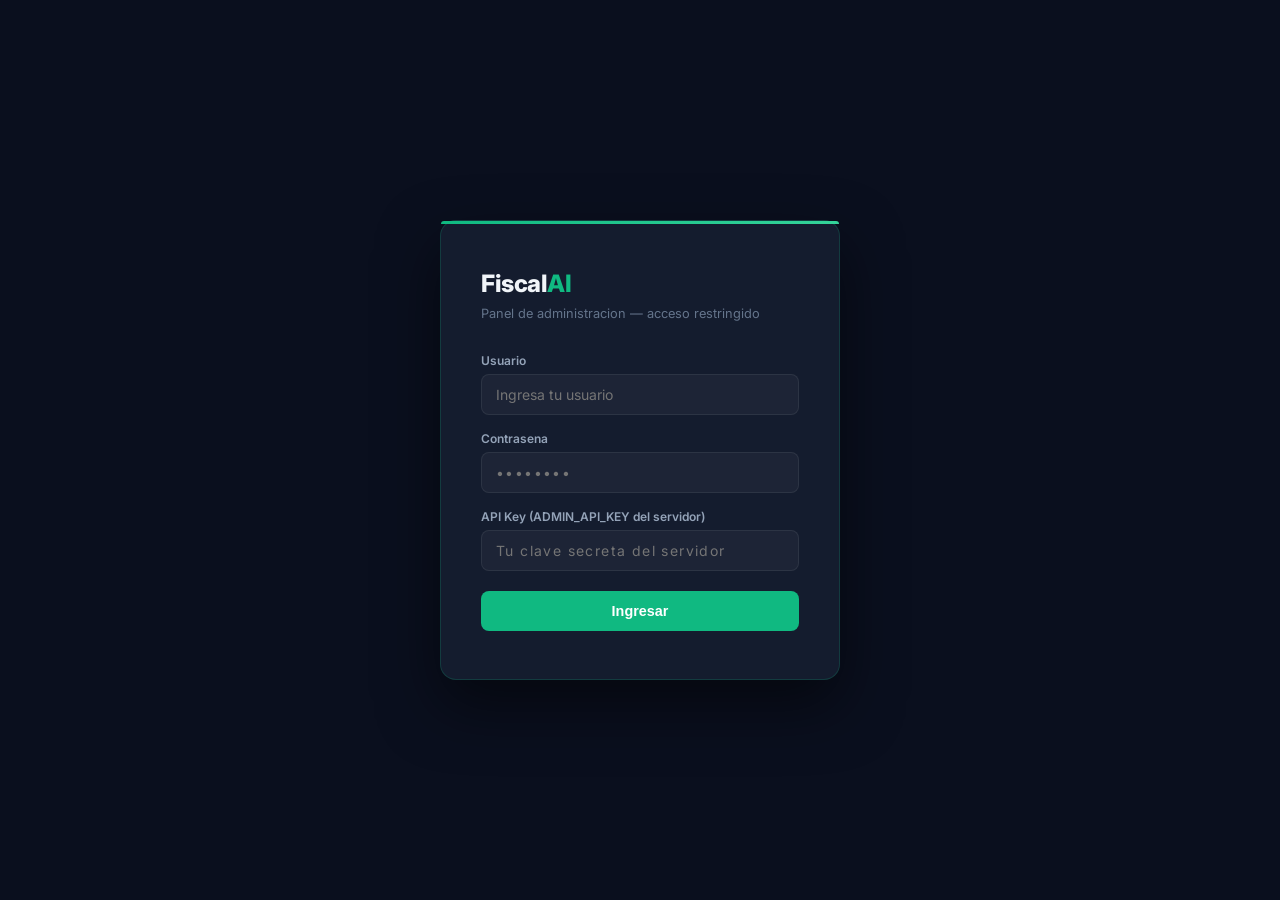
==== static/pages/admin.html @ 8c073b09 "feat: split frontend into CSS/JS files, add pricing modal and admin panel - Extract inline CSS to st" ====
<!DOCTYPE html>
<html lang="es">
<head>
    <meta charset="UTF-8">
    <meta name="viewport" content="width=device-width, initial-scale=1.0">
    <title>FiscalAI — Admin</title>
    <link rel="preconnect" href="https://fonts.googleapis.com">
    <link href="https://fonts.googleapis.com/css2?family=Inter:wght@400;500;600;700;800&display=swap" rel="stylesheet">
    <style>
        *, *::before, *::after { margin: 0; padding: 0; box-sizing: border-box; }

        :root {
            --bg: #0a0f1e;
            --bg2: #0f172a;
            --card: #141c2e;
            --border: rgba(255,255,255,0.07);
            --accent: #10b981;
            --accent-light: #34d399;
            --accent-glow: rgba(16,185,129,0.12);
            --text: #f1f5f9;
            --text2: #94a3b8;
            --text3: #64748b;
            --danger: #ef4444;
            --radius: 12px;
        }

        body {
            font-family: 'Inter', sans-serif;
            background: var(--bg);
            color: var(--text);
            min-height: 100vh;
        }

        /* ── LOGIN SCREEN ── */
        #loginScreen {
            min-height: 100vh;
            display: flex;
            align-items: center;
            justify-content: center;
            padding: 24px;
        }

        .login-card {
            background: var(--card);
            border: 1px solid rgba(16,185,129,0.2);
            border-radius: 16px;
            padding: 48px 40px;
            max-width: 400px;
            width: 100%;
            box-shadow: 0 25px 60px rgba(0,0,0,0.5);
            position: relative;
        }

        .login-card::before {
            content: '';
            position: absolute;
            top: 0; left: 0; right: 0;
            height: 3px;
            background: linear-gradient(90deg, var(--accent), var(--accent-light));
            border-radius: 3px 3px 0 0;
        }

        .login-logo {
            font-size: 1.5rem;
            font-weight: 800;
            margin-bottom: 8px;
            letter-spacing: -0.02em;
        }

        .login-logo span { color: var(--accent); }

        .login-sub {
            font-size: 0.8rem;
            color: var(--text3);
            margin-bottom: 32px;
        }

        .login-field {
            margin-bottom: 16px;
        }

        .login-field label {
            display: block;
            font-size: 0.75rem;
            font-weight: 600;
            color: var(--text2);
            margin-bottom: 6px;
        }

        .login-field input {
            width: 100%;
            padding: 11px 14px;
            background: rgba(255,255,255,0.04);
            border: 1px solid var(--border);
            border-radius: 8px;
            color: var(--text);
            font-family: 'Inter', sans-serif;
            font-size: 0.875rem;
            outline: none;
            transition: border-color 0.2s, box-shadow 0.2s;
        }

        .login-field input:focus {
            border-color: var(--accent);
            box-shadow: 0 0 0 3px rgba(16,185,129,0.1);
        }

        .login-field input[type="password"] {
            letter-spacing: 0.1em;
        }

        .login-error {
            font-size: 0.78rem;
            color: var(--danger);
            margin-bottom: 16px;
            display: none;
        }

        .login-error.show { display: block; }

        .login-btn {
            width: 100%;
            padding: 12px;
            background: var(--accent);
            color: #fff;
            border: none;
            border-radius: 8px;
            font-weight: 700;
            font-size: 0.9rem;
            cursor: pointer;
            transition: background 0.2s, transform 0.1s;
            margin-top: 4px;
        }

        .login-btn:hover { background: var(--accent-light); transform: translateY(-1px); }
        .login-btn:active { transform: translateY(0); }

        /* ── DASHBOARD ── */
        #dashboard { display: none; }

        .dash-header {
            background: var(--bg2);
            border-bottom: 1px solid var(--border);
            padding: 0 32px;
            display: flex;
            align-items: center;
            justify-content: space-between;
            height: 64px;
            position: sticky;
            top: 0;
            z-index: 100;
        }

        .dash-logo {
            font-size: 1.2rem;
            font-weight: 800;
            letter-spacing: -0.02em;
        }

        .dash-logo span { color: var(--accent); }

        .dash-badge {
            font-size: 0.65rem;
            font-weight: 700;
            text-transform: uppercase;
            letter-spacing: 0.1em;
            padding: 3px 10px;
            background: var(--accent-glow);
            border: 1px solid rgba(16,185,129,0.2);
            border-radius: 100px;
            color: var(--accent-light);
            margin-left: 12px;
        }

        .dash-actions {
            display: flex;
            align-items: center;
            gap: 12px;
        }

        .btn-refresh {
            display: flex;
            align-items: center;
            gap: 6px;
            padding: 7px 16px;
            background: rgba(255,255,255,0.05);
            border: 1px solid var(--border);
            border-radius: 7px;
            color: var(--text2);
            font-size: 0.8rem;
            font-weight: 600;
            cursor: pointer;
            transition: all 0.2s;
        }

        .btn-refresh:hover { border-color: var(--accent); color: var(--accent); }

        .btn-logout {
            padding: 7px 16px;
            background: rgba(239,68,68,0.1);
            border: 1px solid rgba(239,68,68,0.2);
            border-radius: 7px;
            color: var(--danger);
            font-size: 0.8rem;
            font-weight: 600;
            cursor: pointer;
            transition: all 0.2s;
        }

        .btn-logout:hover { background: rgba(239,68,68,0.2); }

        .dash-body {
            max-width: 1300px;
            margin: 0 auto;
            padding: 40px 32px;
        }

        .dash-greeting {
            font-size: 1.4rem;
            font-weight: 800;
            letter-spacing: -0.02em;
            margin-bottom: 4px;
        }

        .dash-greeting span { color: var(--accent); }

        .dash-sub {
            font-size: 0.85rem;
            color: var(--text3);
            margin-bottom: 40px;
        }

        /* Summary cards */
        .summary-grid {
            display: grid;
            grid-template-columns: repeat(4, 1fr);
            gap: 16px;
            margin-bottom: 40px;
        }

        .summary-card {
            background: var(--card);
            border: 1px solid var(--border);
            border-radius: var(--radius);
            padding: 20px 24px;
            position: relative;
            overflow: hidden;
        }

        .summary-card::before {
            content: '';
            position: absolute;
            top: 0; left: 0; right: 0;
            height: 2px;
            background: linear-gradient(90deg, var(--accent), transparent);
        }

        .summary-label {
            font-size: 0.72rem;
            font-weight: 600;
            color: var(--text3);
            text-transform: uppercase;
            letter-spacing: 0.07em;
            margin-bottom: 8px;
        }

        .summary-value {
            font-size: 2rem;
            font-weight: 900;
            color: var(--accent);
            letter-spacing: -0.03em;
            line-height: 1;
        }

        /* Section blocks */
        .dash-section {
            margin-bottom: 48px;
        }

        .dash-section-header {
            display: flex;
            align-items: center;
            justify-content: space-between;
            margin-bottom: 16px;
        }

        .dash-section-title {
            font-size: 1rem;
            font-weight: 700;
            display: flex;
            align-items: center;
            gap: 10px;
        }

        .dash-section-title .dot {
            width: 8px;
            height: 8px;
            border-radius: 50%;
            background: var(--accent);
        }

        .dash-count {
            font-size: 0.72rem;
            color: var(--text3);
            background: rgba(255,255,255,0.04);
            border: 1px solid var(--border);
            border-radius: 6px;
            padding: 2px 10px;
        }

        /* Table */
        .table-wrap {
            background: var(--card);
            border: 1px solid var(--border);
            border-radius: var(--radius);
            overflow: hidden;
        }

        .admin-table {
            width: 100%;
            border-collapse: collapse;
            font-size: 0.82rem;
        }

        .admin-table th {
            padding: 12px 16px;
            text-align: left;
            background: rgba(255,255,255,0.02);
            color: var(--text3);
            font-size: 0.68rem;
            font-weight: 700;
            text-transform: uppercase;
            letter-spacing: 0.08em;
            border-bottom: 1px solid var(--border);
            white-space: nowrap;
        }

        .admin-table td {
            padding: 12px 16px;
            border-bottom: 1px solid rgba(255,255,255,0.03);
            color: var(--text2);
            vertical-align: top;
            max-width: 260px;
            overflow: hidden;
            text-overflow: ellipsis;
            white-space: nowrap;
        }

        .admin-table td.wrap {
            white-space: normal;
            word-break: break-word;
        }

        .admin-table tr:last-child td { border-bottom: none; }
        .admin-table tr:hover td { background: rgba(255,255,255,0.01); }

        .admin-table td.email {
            color: var(--accent-light);
            font-family: 'SF Mono', 'Fira Code', monospace;
            font-size: 0.78rem;
        }

        .admin-table td.ts {
            color: var(--text3);
            font-family: 'SF Mono', 'Fira Code', monospace;
            font-size: 0.72rem;
            white-space: nowrap;
        }

        .plan-badge {
            display: inline-block;
            padding: 2px 10px;
            border-radius: 100px;
            font-size: 0.68rem;
            font-weight: 700;
            background: var(--accent-glow);
            color: var(--accent);
            border: 1px solid rgba(16,185,129,0.2);
        }

        .empty-row td {
            text-align: center;
            color: var(--text3);
            font-style: italic;
            padding: 32px;
        }

        /* Loading state */
        .loading {
            text-align: center;
            padding: 40px;
            color: var(--text3);
            font-size: 0.85rem;
        }

        @media (max-width: 768px) {
            .dash-header { padding: 0 16px; }
            .dash-body { padding: 24px 16px; }
            .summary-grid { grid-template-columns: 1fr 1fr; }
        }

        @media (max-width: 480px) {
            .summary-grid { grid-template-columns: 1fr; }
            .login-card { padding: 32px 24px; }
        }
    </style>
</head>
<body>

    <!-- LOGIN SCREEN -->
    <div id="loginScreen">
        <div class="login-card">
            <div class="login-logo">Fiscal<span>AI</span></div>
            <div class="login-sub">Panel de administracion — acceso restringido</div>

            <form id="loginForm" novalidate>
                <div class="login-field">
                    <label>Usuario</label>
                    <input type="text" id="loginUser" placeholder="Ingresa tu usuario" autocomplete="username">
                </div>
                <div class="login-field">
                    <label>Contrasena</label>
                    <input type="password" id="loginPass" placeholder="••••••••" autocomplete="current-password">
                </div>
                <div class="login-field">
                    <label>API Key (ADMIN_API_KEY del servidor)</label>
                    <input type="password" id="loginKey" placeholder="Tu clave secreta del servidor">
                </div>
                <div class="login-error" id="loginError">Usuario, contrasena o API Key incorrectos.</div>
                <button type="submit" class="login-btn">Ingresar</button>
            </form>
        </div>
    </div>

    <!-- DASHBOARD -->
    <div id="dashboard">
        <header class="dash-header">
            <div style="display:flex;align-items:center;">
                <div class="dash-logo">Fiscal<span>AI</span></div>
                <div class="dash-badge">Admin</div>
            </div>
            <div class="dash-actions">
                <button class="btn-refresh" onclick="loadAll()">
                    <svg width="14" height="14" viewBox="0 0 24 24" fill="none" stroke="currentColor" stroke-width="2"><polyline points="23,4 23,10 17,10"/><polyline points="1,20 1,14 7,14"/><path d="M3.51 9a9 9 0 0114.85-3.36L23 10M1 14l4.64 4.36A9 9 0 0020.49 15"/></svg>
                    Actualizar
                </button>
                <button class="btn-logout" onclick="logout()">Cerrar sesion</button>
            </div>
        </header>

        <div class="dash-body">
            <div class="dash-greeting">Panel de <span>Control</span></div>
            <div class="dash-sub" id="dashSubline">Cargando datos...</div>

            <!-- Summary -->
            <div class="summary-grid">
                <div class="summary-card">
                    <div class="summary-label">Demo Leads</div>
                    <div class="summary-value" id="cntDemo">—</div>
                </div>
                <div class="summary-card">
                    <div class="summary-label">Hero Leads</div>
                    <div class="summary-value" id="cntHero">—</div>
                </div>
                <div class="summary-card">
                    <div class="summary-label">Contactos</div>
                    <div class="summary-value" id="cntContact">—</div>
                </div>
                <div class="summary-card">
                    <div class="summary-label">Interesados en Planes</div>
                    <div class="summary-value" id="cntPricing">—</div>
                </div>
            </div>

            <!-- Demo Leads -->
            <div class="dash-section">
                <div class="dash-section-header">
                    <div class="dash-section-title">
                        <div class="dot"></div>
                        Leads — Demo Gate
                    </div>
                    <div class="dash-count" id="labelDemo">0 registros</div>
                </div>
                <div class="table-wrap">
                    <div class="loading" id="loadDemo">Cargando...</div>
                    <table class="admin-table" id="tableDemo" style="display:none">
                        <thead>
                            <tr>
                                <th>#</th>
                                <th>Nombre</th>
                                <th>Correo</th>
                                <th>Telefono</th>
                                <th>Empresa</th>
                                <th>Rol</th>
                                <th>Volumen</th>
                                <th>Fecha</th>
                            </tr>
                        </thead>
                        <tbody id="bodyDemo"></tbody>
                    </table>
                </div>
            </div>

            <!-- Hero Leads -->
            <div class="dash-section">
                <div class="dash-section-header">
                    <div class="dash-section-title">
                        <div class="dot"></div>
                        Leads — Empresas (Hero)
                    </div>
                    <div class="dash-count" id="labelHero">0 registros</div>
                </div>
                <div class="table-wrap">
                    <div class="loading" id="loadHero">Cargando...</div>
                    <table class="admin-table" id="tableHero" style="display:none">
                        <thead>
                            <tr>
                                <th>#</th>
                                <th>Nombre</th>
                                <th>Correo</th>
                                <th>Empresa</th>
                                <th>Volumen</th>
                                <th>Fecha</th>
                            </tr>
                        </thead>
                        <tbody id="bodyHero"></tbody>
                    </table>
                </div>
            </div>

            <!-- Pricing Leads -->
            <div class="dash-section">
                <div class="dash-section-header">
                    <div class="dash-section-title">
                        <div class="dot"></div>
                        Interesados en Planes de Precios
                    </div>
                    <div class="dash-count" id="labelPricing">0 registros</div>
                </div>
                <div class="table-wrap">
                    <div class="loading" id="loadPricing">Cargando...</div>
                    <table class="admin-table" id="tablePricing" style="display:none">
                        <thead>
                            <tr>
                                <th>#</th>
                                <th>Nombre</th>
                                <th>Correo</th>
                                <th>Plan</th>
                                <th>Mensaje</th>
                                <th>Fecha</th>
                            </tr>
                        </thead>
                        <tbody id="bodyPricing"></tbody>
                    </table>
                </div>
            </div>

            <!-- Contact Forms -->
            <div class="dash-section">
                <div class="dash-section-header">
                    <div class="dash-section-title">
                        <div class="dot"></div>
                        Formularios de Contacto — Empresas
                    </div>
                    <div class="dash-count" id="labelContact">0 registros</div>
                </div>
                <div class="table-wrap">
                    <div class="loading" id="loadContact">Cargando...</div>
                    <table class="admin-table" id="tableContact" style="display:none">
                        <thead>
                            <tr>
                                <th>#</th>
                                <th>Nombre</th>
                                <th>Correo</th>
                                <th>Empresa</th>
                                <th>NIT</th>
                                <th>Volumen</th>
                                <th>Software</th>
                                <th>Mensaje</th>
                                <th>Fecha</th>
                            </tr>
                        </thead>
                        <tbody id="bodyContact"></tbody>
                    </table>
                </div>
            </div>
        </div>
    </div>

    <script>
        // ── CREDENTIALS ────────────────────────────────────────────────────────
        // Cambia estos valores para personalizar tus credenciales de acceso.
        var ADMIN_USER = 'fiscal_admin';
        var ADMIN_PASS = 'Fiscal@2026!';

        var API_BASE = window.FISCALAI_API_BASE || 'https://fiscalai-backend.fly.dev';
        var sessionKey = null;

        // ── LOGIN ──────────────────────────────────────────────────────────────
        var loginForm = document.getElementById('loginForm');
        var loginError = document.getElementById('loginError');

        // Restore session
        var saved = sessionStorage.getItem('fa_admin_key');
        if (saved) {
            sessionKey = saved;
            showDashboard();
        }

        loginForm.addEventListener('submit', function(e) {
            e.preventDefault();
            var user = document.getElementById('loginUser').value.trim();
            var pass = document.getElementById('loginPass').value;
            var key  = document.getElementById('loginKey').value.trim();

            if (user !== ADMIN_USER || pass !== ADMIN_PASS || !key) {
                loginError.classList.add('show');
                return;
            }

            sessionKey = key;
            sessionStorage.setItem('fa_admin_key', key);
            loginError.classList.remove('show');
            showDashboard();
        });

        function showDashboard() {
            document.getElementById('loginScreen').style.display = 'none';
            document.getElementById('dashboard').style.display = 'block';
            loadAll();
        }

        function logout() {
            sessionStorage.removeItem('fa_admin_key');
            sessionKey = null;
            document.getElementById('dashboard').style.display = 'none';
            document.getElementById('loginScreen').style.display = 'flex';
            document.getElementById('loginUser').value = '';
            document.getElementById('loginPass').value = '';
            document.getElementById('loginKey').value = '';
        }

        // ── DATA LOADING ───────────────────────────────────────────────────────
        function apiFetch(path) {
            return fetch(API_BASE + path, {
                headers: { 'X-Admin-Key': sessionKey }
            }).then(function(r) {
                if (r.status === 401 || r.status === 503) {
                    logout();
                    throw new Error('Unauthorized');
                }
                return r.json();
            });
        }

        function fmt(ts) {
            if (!ts) return '—';
            var d = new Date(ts);
            return d.toLocaleDateString('es-CO') + ' ' + d.toLocaleTimeString('es-CO', { hour: '2-digit', minute: '2-digit' });
        }

        function e(str) {
            var d = document.createElement('div');
            d.textContent = str || '—';
            return d.innerHTML;
        }

        function loadAll() {
            document.getElementById('dashSubline').textContent = 'Actualizando datos...';
            Promise.all([loadDemo(), loadHero(), loadPricing(), loadContact()])
                .then(function() {
                    document.getElementById('dashSubline').textContent =
                        'Ultima actualizacion: ' + new Date().toLocaleTimeString('es-CO');
                });
        }

        function showTable(loaderId, tableId) {
            document.getElementById(loaderId).style.display = 'none';
            document.getElementById(tableId).style.display = '';
        }

        function loadDemo() {
            return apiFetch('/api/leads/demo?limit=200')
                .then(function(rows) {
                    document.getElementById('cntDemo').textContent = rows.length;
                    document.getElementById('labelDemo').textContent = rows.length + ' registros';
                    var tbody = document.getElementById('bodyDemo');
                    if (!rows.length) {
                        tbody.innerHTML = '<tr class="empty-row"><td colspan="8">Sin registros aun.</td></tr>';
                    } else {
                        tbody.innerHTML = rows.map(function(r, i) {
                            return '<tr>' +
                                '<td>' + (i+1) + '</td>' +
                                '<td>' + e(r.name) + '</td>' +
                                '<td class="email">' + e(r.email) + '</td>' +
                                '<td>' + e(r.phone) + '</td>' +
                                '<td>' + e(r.company) + '</td>' +
                                '<td>' + e(r.role) + '</td>' +
                                '<td>' + e(r.volume) + '</td>' +
                                '<td class="ts">' + fmt(r.created_at) + '</td>' +
                                '</tr>';
                        }).join('');
                    }
                    showTable('loadDemo', 'tableDemo');
                }).catch(function() {});
        }

        function loadHero() {
            return apiFetch('/api/leads/hero?limit=200')
                .then(function(rows) {
                    document.getElementById('cntHero').textContent = rows.length;
                    document.getElementById('labelHero').textContent = rows.length + ' registros';
                    var tbody = document.getElementById('bodyHero');
                    if (!rows.length) {
                        tbody.innerHTML = '<tr class="empty-row"><td colspan="6">Sin registros aun.</td></tr>';
                    } else {
                        tbody.innerHTML = rows.map(function(r, i) {
                            return '<tr>' +
                                '<td>' + (i+1) + '</td>' +
                                '<td>' + e(r.nombre) + '</td>' +
                                '<td class="email">' + e(r.email) + '</td>' +
                                '<td>' + e(r.empresa) + '</td>' +
                                '<td>' + e(r.volumen) + '</td>' +
                                '<td class="ts">' + fmt(r.created_at) + '</td>' +
                                '</tr>';
                        }).join('');
                    }
                    showTable('loadHero', 'tableHero');
                }).catch(function() {});
        }

        function loadPricing() {
            return apiFetch('/api/leads/pricing?limit=200')
                .then(function(rows) {
                    document.getElementById('cntPricing').textContent = rows.length;
                    document.getElementById('labelPricing').textContent = rows.length + ' registros';
                    var tbody = document.getElementById('bodyPricing');
                    if (!rows.length) {
                        tbody.innerHTML = '<tr class="empty-row"><td colspan="6">Sin registros aun.</td></tr>';
                    } else {
                        tbody.innerHTML = rows.map(function(r, i) {
                            return '<tr>' +
                                '<td>' + (i+1) + '</td>' +
                                '<td>' + e(r.name) + '</td>' +
                                '<td class="email">' + e(r.email) + '</td>' +
                                '<td><span class="plan-badge">' + e(r.plan) + '</span></td>' +
                                '<td class="wrap" style="max-width:300px;white-space:normal;">' + e(r.message) + '</td>' +
                                '<td class="ts">' + fmt(r.created_at) + '</td>' +
                                '</tr>';
                        }).join('');
                    }
                    showTable('loadPricing', 'tablePricing');
                }).catch(function() {});
        }

        function loadContact() {
            return apiFetch('/api/contacts?limit=200')
                .then(function(rows) {
                    document.getElementById('cntContact').textContent = rows.length;
                    document.getElementById('labelContact').textContent = rows.length + ' registros';
                    var tbody = document.getElementById('bodyContact');
                    if (!rows.length) {
                        tbody.innerHTML = '<tr class="empty-row"><td colspan="9">Sin registros aun.</td></tr>';
                    } else {
                        tbody.innerHTML = rows.map(function(r, i) {
                            return '<tr>' +
                                '<td>' + (i+1) + '</td>' +
                                '<td>' + e(r.nombre) + ' ' + e(r.apellido) + '</td>' +
                                '<td class="email">' + e(r.email) + '</td>' +
                                '<td>' + e(r.empresa) + '</td>' +
                                '<td>' + e(r.nit) + '</td>' +
                                '<td>' + e(r.volumen) + '</td>' +
                                '<td>' + e(r.software) + '</td>' +
                                '<td class="wrap" style="max-width:260px;white-space:normal;">' + e(r.mensaje) + '</td>' +
                                '<td class="ts">' + fmt(r.created_at) + '</td>' +
                                '</tr>';
                        }).join('');
                    }
                    showTable('loadContact', 'tableContact');
                }).catch(function() {});
        }
    </script>
</body>
</html>
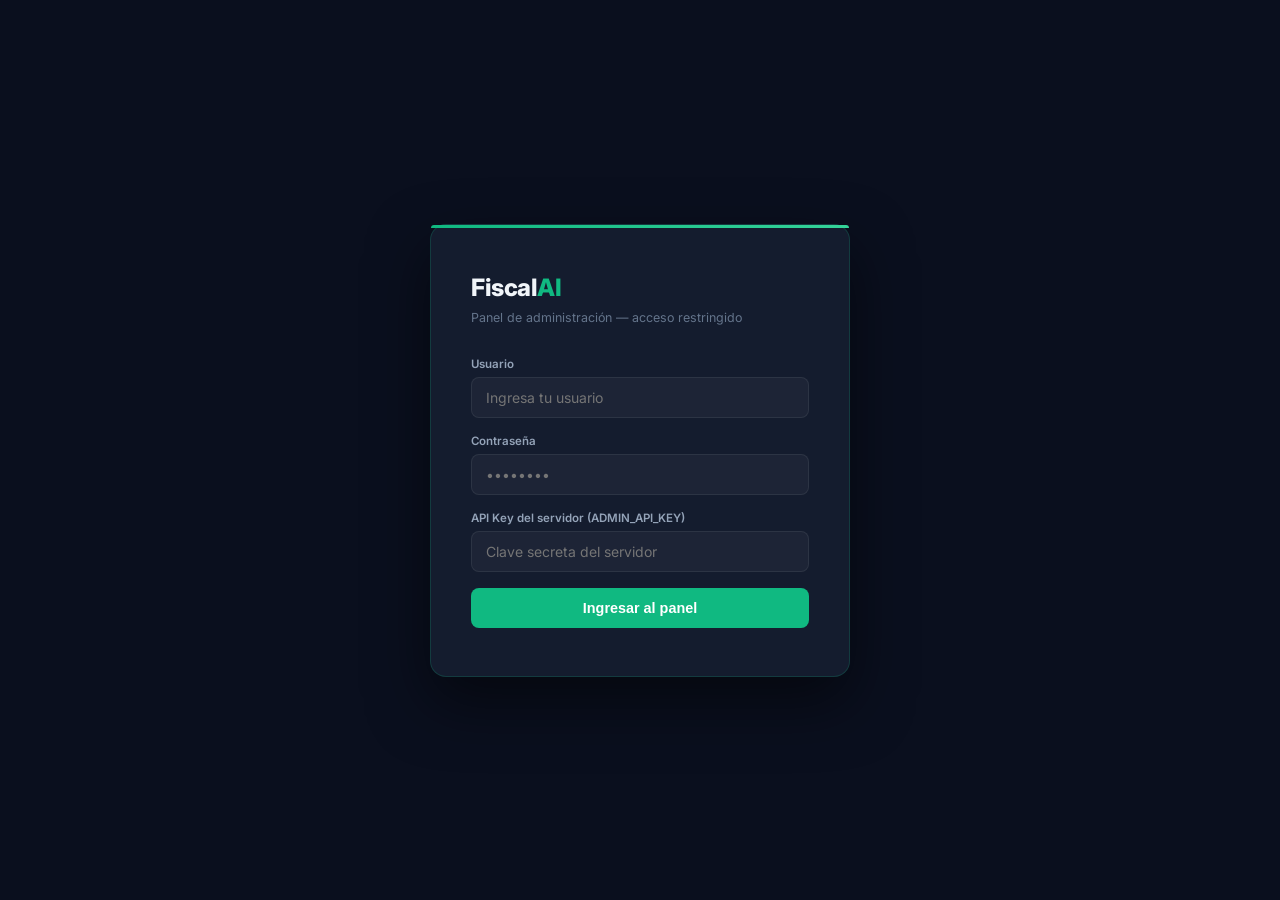
==== commit 67608423: "feat: full CRM admin panel with pipeline, clients, finances and email - Rewrite admin.html as 5-tab " ====
--- a/static/pages/admin.html
+++ b/static/pages/admin.html
@@ -3,782 +3,1481 @@
 <head>
     <meta charset="UTF-8">
     <meta name="viewport" content="width=device-width, initial-scale=1.0">
-    <title>FiscalAI — Admin</title>
+    <title>FiscalAI — Admin CRM</title>
     <link rel="preconnect" href="https://fonts.googleapis.com">
     <link href="https://fonts.googleapis.com/css2?family=Inter:wght@400;500;600;700;800&display=swap" rel="stylesheet">
     <style>
         *, *::before, *::after { margin: 0; padding: 0; box-sizing: border-box; }
 
         :root {
-            --bg: #0a0f1e;
-            --bg2: #0f172a;
-            --card: #141c2e;
-            --border: rgba(255,255,255,0.07);
-            --accent: #10b981;
-            --accent-light: #34d399;
-            --accent-glow: rgba(16,185,129,0.12);
-            --text: #f1f5f9;
-            --text2: #94a3b8;
-            --text3: #64748b;
-            --danger: #ef4444;
-            --radius: 12px;
-        }
-
-        body {
-            font-family: 'Inter', sans-serif;
-            background: var(--bg);
-            color: var(--text);
-            min-height: 100vh;
-        }
-
-        /* ── LOGIN SCREEN ── */
-        #loginScreen {
-            min-height: 100vh;
-            display: flex;
-            align-items: center;
-            justify-content: center;
-            padding: 24px;
-        }
+            --bg:      #0a0f1e;
+            --bg2:     #0f172a;
+            --card:    #141c2e;
+            --border:  rgba(255,255,255,0.07);
+            --accent:  #10b981;
+            --accent-l:#34d399;
+            --glow:    rgba(16,185,129,0.12);
+            --text:    #f1f5f9;
+            --text2:   #94a3b8;
+            --text3:   #64748b;
+            --danger:  #ef4444;
+            --warn:    #f59e0b;
+            --info:    #3b82f6;
+            --radius:  12px;
+        }
+
+        body { font-family:'Inter',sans-serif; background:var(--bg); color:var(--text); min-height:100vh; }
+
+        /* ── LOGIN ─────────────────────────────────────────────────────── */
+        #loginScreen { min-height:100vh; display:flex; align-items:center; justify-content:center; padding:24px; }
 
         .login-card {
-            background: var(--card);
-            border: 1px solid rgba(16,185,129,0.2);
-            border-radius: 16px;
-            padding: 48px 40px;
-            max-width: 400px;
-            width: 100%;
-            box-shadow: 0 25px 60px rgba(0,0,0,0.5);
-            position: relative;
-        }
-
+            background:var(--card); border:1px solid rgba(16,185,129,0.2);
+            border-radius:16px; padding:48px 40px; max-width:420px; width:100%;
+            box-shadow:0 25px 60px rgba(0,0,0,0.5); position:relative;
+        }
         .login-card::before {
-            content: '';
-            position: absolute;
-            top: 0; left: 0; right: 0;
-            height: 3px;
-            background: linear-gradient(90deg, var(--accent), var(--accent-light));
-            border-radius: 3px 3px 0 0;
-        }
-
-        .login-logo {
-            font-size: 1.5rem;
-            font-weight: 800;
-            margin-bottom: 8px;
-            letter-spacing: -0.02em;
-        }
-
-        .login-logo span { color: var(--accent); }
-
-        .login-sub {
-            font-size: 0.8rem;
-            color: var(--text3);
-            margin-bottom: 32px;
-        }
-
-        .login-field {
-            margin-bottom: 16px;
-        }
-
-        .login-field label {
-            display: block;
-            font-size: 0.75rem;
-            font-weight: 600;
-            color: var(--text2);
-            margin-bottom: 6px;
-        }
-
+            content:''; position:absolute; top:0; left:0; right:0; height:3px;
+            background:linear-gradient(90deg,var(--accent),var(--accent-l)); border-radius:3px 3px 0 0;
+        }
+        .login-logo { font-size:1.5rem; font-weight:800; margin-bottom:8px; letter-spacing:-0.02em; }
+        .login-logo span { color:var(--accent); }
+        .login-sub { font-size:0.78rem; color:var(--text3); margin-bottom:32px; }
+        .login-field { margin-bottom:16px; }
+        .login-field label { display:block; font-size:0.72rem; font-weight:600; color:var(--text2); margin-bottom:6px; }
         .login-field input {
-            width: 100%;
-            padding: 11px 14px;
-            background: rgba(255,255,255,0.04);
-            border: 1px solid var(--border);
-            border-radius: 8px;
-            color: var(--text);
-            font-family: 'Inter', sans-serif;
-            font-size: 0.875rem;
-            outline: none;
-            transition: border-color 0.2s, box-shadow 0.2s;
-        }
-
-        .login-field input:focus {
-            border-color: var(--accent);
-            box-shadow: 0 0 0 3px rgba(16,185,129,0.1);
-        }
-
-        .login-field input[type="password"] {
-            letter-spacing: 0.1em;
-        }
-
-        .login-error {
-            font-size: 0.78rem;
-            color: var(--danger);
-            margin-bottom: 16px;
-            display: none;
-        }
-
-        .login-error.show { display: block; }
-
+            width:100%; padding:11px 14px; background:rgba(255,255,255,0.04);
+            border:1px solid var(--border); border-radius:8px; color:var(--text);
+            font-family:'Inter',sans-serif; font-size:0.875rem; outline:none;
+            transition:border-color 0.2s, box-shadow 0.2s;
+        }
+        .login-field input:focus { border-color:var(--accent); box-shadow:0 0 0 3px rgba(16,185,129,0.1); }
+        .login-error { font-size:0.78rem; color:var(--danger); margin-bottom:16px; display:none; padding:10px 12px; background:rgba(239,68,68,0.1); border-radius:6px; }
+        .login-error.show { display:block; }
         .login-btn {
-            width: 100%;
-            padding: 12px;
-            background: var(--accent);
-            color: #fff;
-            border: none;
-            border-radius: 8px;
-            font-weight: 700;
-            font-size: 0.9rem;
-            cursor: pointer;
-            transition: background 0.2s, transform 0.1s;
-            margin-top: 4px;
-        }
-
-        .login-btn:hover { background: var(--accent-light); transform: translateY(-1px); }
-        .login-btn:active { transform: translateY(0); }
-
-        /* ── DASHBOARD ── */
-        #dashboard { display: none; }
-
-        .dash-header {
-            background: var(--bg2);
-            border-bottom: 1px solid var(--border);
-            padding: 0 32px;
-            display: flex;
-            align-items: center;
-            justify-content: space-between;
-            height: 64px;
-            position: sticky;
-            top: 0;
-            z-index: 100;
-        }
-
-        .dash-logo {
-            font-size: 1.2rem;
-            font-weight: 800;
-            letter-spacing: -0.02em;
-        }
-
-        .dash-logo span { color: var(--accent); }
-
-        .dash-badge {
-            font-size: 0.65rem;
-            font-weight: 700;
-            text-transform: uppercase;
-            letter-spacing: 0.1em;
-            padding: 3px 10px;
-            background: var(--accent-glow);
-            border: 1px solid rgba(16,185,129,0.2);
-            border-radius: 100px;
-            color: var(--accent-light);
-            margin-left: 12px;
-        }
-
-        .dash-actions {
-            display: flex;
-            align-items: center;
-            gap: 12px;
-        }
-
-        .btn-refresh {
-            display: flex;
-            align-items: center;
-            gap: 6px;
-            padding: 7px 16px;
-            background: rgba(255,255,255,0.05);
-            border: 1px solid var(--border);
-            border-radius: 7px;
-            color: var(--text2);
-            font-size: 0.8rem;
-            font-weight: 600;
-            cursor: pointer;
-            transition: all 0.2s;
-        }
-
-        .btn-refresh:hover { border-color: var(--accent); color: var(--accent); }
-
-        .btn-logout {
-            padding: 7px 16px;
-            background: rgba(239,68,68,0.1);
-            border: 1px solid rgba(239,68,68,0.2);
-            border-radius: 7px;
-            color: var(--danger);
-            font-size: 0.8rem;
-            font-weight: 600;
-            cursor: pointer;
-            transition: all 0.2s;
-        }
-
-        .btn-logout:hover { background: rgba(239,68,68,0.2); }
-
-        .dash-body {
-            max-width: 1300px;
-            margin: 0 auto;
-            padding: 40px 32px;
-        }
-
-        .dash-greeting {
-            font-size: 1.4rem;
-            font-weight: 800;
-            letter-spacing: -0.02em;
-            margin-bottom: 4px;
-        }
-
-        .dash-greeting span { color: var(--accent); }
-
-        .dash-sub {
-            font-size: 0.85rem;
-            color: var(--text3);
-            margin-bottom: 40px;
-        }
-
-        /* Summary cards */
-        .summary-grid {
-            display: grid;
-            grid-template-columns: repeat(4, 1fr);
-            gap: 16px;
-            margin-bottom: 40px;
-        }
-
-        .summary-card {
-            background: var(--card);
-            border: 1px solid var(--border);
-            border-radius: var(--radius);
-            padding: 20px 24px;
-            position: relative;
-            overflow: hidden;
-        }
-
-        .summary-card::before {
-            content: '';
-            position: absolute;
-            top: 0; left: 0; right: 0;
-            height: 2px;
-            background: linear-gradient(90deg, var(--accent), transparent);
-        }
-
-        .summary-label {
-            font-size: 0.72rem;
-            font-weight: 600;
-            color: var(--text3);
-            text-transform: uppercase;
-            letter-spacing: 0.07em;
-            margin-bottom: 8px;
-        }
-
-        .summary-value {
-            font-size: 2rem;
-            font-weight: 900;
-            color: var(--accent);
-            letter-spacing: -0.03em;
-            line-height: 1;
-        }
-
-        /* Section blocks */
-        .dash-section {
-            margin-bottom: 48px;
-        }
-
-        .dash-section-header {
-            display: flex;
-            align-items: center;
-            justify-content: space-between;
-            margin-bottom: 16px;
-        }
-
-        .dash-section-title {
-            font-size: 1rem;
-            font-weight: 700;
-            display: flex;
-            align-items: center;
-            gap: 10px;
-        }
-
-        .dash-section-title .dot {
-            width: 8px;
-            height: 8px;
-            border-radius: 50%;
-            background: var(--accent);
-        }
-
-        .dash-count {
-            font-size: 0.72rem;
-            color: var(--text3);
-            background: rgba(255,255,255,0.04);
-            border: 1px solid var(--border);
-            border-radius: 6px;
-            padding: 2px 10px;
-        }
-
-        /* Table */
+            width:100%; padding:12px; background:var(--accent); color:#fff; border:none;
+            border-radius:8px; font-weight:700; font-size:0.9rem; cursor:pointer; transition:background 0.2s;
+        }
+        .login-btn:hover { background:var(--accent-l); }
+
+        /* ── APP SHELL ──────────────────────────────────────────────────── */
+        #appShell { display:none; min-height:100vh; flex-direction:column; }
+
+        .app-header {
+            background:var(--bg2); border-bottom:1px solid var(--border);
+            display:flex; align-items:center; height:56px; padding:0 24px; gap:16px;
+            position:sticky; top:0; z-index:200;
+        }
+        .app-logo { font-size:1.1rem; font-weight:800; letter-spacing:-0.02em; white-space:nowrap; }
+        .app-logo span { color:var(--accent); }
+        .app-badge {
+            font-size:0.6rem; font-weight:700; text-transform:uppercase; letter-spacing:0.1em;
+            padding:2px 8px; background:var(--glow); border:1px solid rgba(16,185,129,0.2);
+            border-radius:100px; color:var(--accent-l);
+        }
+
+        /* ── TAB NAV ────────────────────────────────────────────────────── */
+        .tab-nav { display:flex; gap:2px; flex:1; }
+        .tab-btn {
+            padding:7px 16px; border:none; background:transparent; color:var(--text3);
+            font-family:'Inter',sans-serif; font-size:0.82rem; font-weight:600; cursor:pointer;
+            border-radius:7px; transition:all 0.15s; white-space:nowrap;
+        }
+        .tab-btn:hover { background:rgba(255,255,255,0.05); color:var(--text2); }
+        .tab-btn.active { background:var(--glow); color:var(--accent); }
+        .header-right { display:flex; gap:8px; align-items:center; margin-left:auto; }
+
+        .btn-sm {
+            padding:6px 14px; border-radius:7px; font-size:0.78rem; font-weight:600;
+            cursor:pointer; border:1px solid var(--border); font-family:'Inter',sans-serif; transition:all 0.15s;
+        }
+        .btn-refresh { background:rgba(255,255,255,0.04); color:var(--text2); }
+        .btn-refresh:hover { border-color:var(--accent); color:var(--accent); }
+        .btn-logout { background:rgba(239,68,68,0.08); border-color:rgba(239,68,68,0.2); color:var(--danger); }
+        .btn-logout:hover { background:rgba(239,68,68,0.15); }
+
+        /* ── TAB PANELS ─────────────────────────────────────────────────── */
+        .tab-panel { display:none; padding:32px 32px 64px; max-width:1400px; margin:0 auto; width:100%; }
+        .tab-panel.active { display:block; }
+
+        .panel-header { display:flex; align-items:center; justify-content:space-between; margin-bottom:24px; }
+        .panel-title { font-size:1.1rem; font-weight:800; letter-spacing:-0.02em; }
+        .panel-sub { font-size:0.78rem; color:var(--text3); margin-top:2px; }
+
+        .btn-primary {
+            padding:8px 18px; background:var(--accent); color:#fff; border:none;
+            border-radius:8px; font-weight:700; font-size:0.82rem; cursor:pointer;
+            font-family:'Inter',sans-serif; transition:background 0.15s;
+        }
+        .btn-primary:hover { background:var(--accent-l); }
+
+        .error-banner {
+            background:rgba(239,68,68,0.1); border:1px solid rgba(239,68,68,0.2);
+            border-radius:8px; padding:12px 16px; color:var(--danger); font-size:0.82rem;
+            margin-bottom:16px; display:none;
+        }
+        .error-banner.show { display:block; }
+
+        /* ── KPI GRID ───────────────────────────────────────────────────── */
+        .kpi-grid { display:grid; grid-template-columns:repeat(4,1fr); gap:14px; margin-bottom:32px; }
+
+        @media(max-width:900px) { .kpi-grid { grid-template-columns:repeat(2,1fr); } }
+        @media(max-width:500px) { .kpi-grid { grid-template-columns:1fr; } }
+
+        .kpi-card {
+            background:var(--card); border:1px solid var(--border); border-radius:var(--radius);
+            padding:20px 22px; position:relative; overflow:hidden;
+        }
+        .kpi-card::before {
+            content:''; position:absolute; top:0; left:0; right:0; height:2px;
+            background:linear-gradient(90deg,var(--accent),transparent);
+        }
+        .kpi-label { font-size:0.68rem; font-weight:700; color:var(--text3); text-transform:uppercase; letter-spacing:0.07em; margin-bottom:8px; }
+        .kpi-value { font-size:2rem; font-weight:900; color:var(--accent); letter-spacing:-0.03em; line-height:1; }
+        .kpi-sub { font-size:0.72rem; color:var(--text3); margin-top:4px; }
+
+        /* ── FUNNEL ─────────────────────────────────────────────────────── */
+        .section-box {
+            background:var(--card); border:1px solid var(--border); border-radius:var(--radius);
+            padding:24px; margin-bottom:28px;
+        }
+        .section-box-title { font-size:0.85rem; font-weight:700; margin-bottom:18px; display:flex; align-items:center; gap:8px; }
+        .section-box-title .dot { width:7px; height:7px; border-radius:50%; background:var(--accent); flex-shrink:0; }
+
+        .funnel-row { display:flex; align-items:center; gap:12px; margin-bottom:10px; }
+        .funnel-label { font-size:0.76rem; font-weight:600; width:110px; flex-shrink:0; color:var(--text2); }
+        .funnel-bar-wrap { flex:1; background:rgba(255,255,255,0.04); border-radius:4px; height:20px; overflow:hidden; }
+        .funnel-bar { height:100%; border-radius:4px; transition:width 0.5s ease; }
+        .funnel-count { font-size:0.76rem; font-weight:700; color:var(--text2); width:32px; text-align:right; }
+
+        /* ── TABLE ──────────────────────────────────────────────────────── */
         .table-wrap {
-            background: var(--card);
-            border: 1px solid var(--border);
-            border-radius: var(--radius);
-            overflow: hidden;
-        }
-
-        .admin-table {
-            width: 100%;
-            border-collapse: collapse;
-            font-size: 0.82rem;
-        }
-
-        .admin-table th {
-            padding: 12px 16px;
-            text-align: left;
-            background: rgba(255,255,255,0.02);
-            color: var(--text3);
-            font-size: 0.68rem;
-            font-weight: 700;
-            text-transform: uppercase;
-            letter-spacing: 0.08em;
-            border-bottom: 1px solid var(--border);
-            white-space: nowrap;
-        }
-
-        .admin-table td {
-            padding: 12px 16px;
-            border-bottom: 1px solid rgba(255,255,255,0.03);
-            color: var(--text2);
-            vertical-align: top;
-            max-width: 260px;
-            overflow: hidden;
-            text-overflow: ellipsis;
-            white-space: nowrap;
-        }
-
-        .admin-table td.wrap {
-            white-space: normal;
-            word-break: break-word;
-        }
-
-        .admin-table tr:last-child td { border-bottom: none; }
-        .admin-table tr:hover td { background: rgba(255,255,255,0.01); }
-
-        .admin-table td.email {
-            color: var(--accent-light);
-            font-family: 'SF Mono', 'Fira Code', monospace;
-            font-size: 0.78rem;
-        }
-
-        .admin-table td.ts {
-            color: var(--text3);
-            font-family: 'SF Mono', 'Fira Code', monospace;
-            font-size: 0.72rem;
-            white-space: nowrap;
-        }
-
-        .plan-badge {
-            display: inline-block;
-            padding: 2px 10px;
-            border-radius: 100px;
-            font-size: 0.68rem;
-            font-weight: 700;
-            background: var(--accent-glow);
-            color: var(--accent);
-            border: 1px solid rgba(16,185,129,0.2);
-        }
-
-        .empty-row td {
-            text-align: center;
-            color: var(--text3);
-            font-style: italic;
-            padding: 32px;
-        }
-
-        /* Loading state */
-        .loading {
-            text-align: center;
-            padding: 40px;
-            color: var(--text3);
-            font-size: 0.85rem;
-        }
-
-        @media (max-width: 768px) {
-            .dash-header { padding: 0 16px; }
-            .dash-body { padding: 24px 16px; }
-            .summary-grid { grid-template-columns: 1fr 1fr; }
-        }
-
-        @media (max-width: 480px) {
-            .summary-grid { grid-template-columns: 1fr; }
-            .login-card { padding: 32px 24px; }
+            background:var(--card); border:1px solid var(--border); border-radius:var(--radius);
+            overflow-x:auto; margin-bottom:28px;
+        }
+        .table-wrap-header {
+            display:flex; align-items:center; justify-content:space-between;
+            padding:14px 18px; border-bottom:1px solid var(--border);
+        }
+        .table-wrap-title { font-size:0.82rem; font-weight:700; display:flex; align-items:center; gap:8px; }
+        .count-badge {
+            font-size:0.68rem; background:rgba(255,255,255,0.06); border:1px solid var(--border);
+            border-radius:100px; padding:1px 9px; color:var(--text3);
+        }
+
+        table { width:100%; border-collapse:collapse; font-size:0.8rem; }
+        th {
+            padding:10px 14px; text-align:left; background:rgba(255,255,255,0.02);
+            color:var(--text3); font-size:0.66rem; font-weight:700; text-transform:uppercase;
+            letter-spacing:0.08em; border-bottom:1px solid var(--border); white-space:nowrap;
+        }
+        td {
+            padding:11px 14px; border-bottom:1px solid rgba(255,255,255,0.03);
+            color:var(--text2); vertical-align:middle;
+        }
+        tr:last-child td { border-bottom:none; }
+        tr:hover td { background:rgba(255,255,255,0.01); }
+        td.email { color:var(--accent-l); font-family:'SF Mono','Fira Code',monospace; font-size:0.74rem; }
+        td.ts { color:var(--text3); font-family:'SF Mono','Fira Code',monospace; font-size:0.7rem; white-space:nowrap; }
+        td.nowrap { white-space:nowrap; }
+
+        .loading-row td, .empty-row td {
+            text-align:center; color:var(--text3); font-style:italic; padding:32px;
+        }
+
+        /* ── BADGES ─────────────────────────────────────────────────────── */
+        .badge {
+            display:inline-block; padding:2px 9px; border-radius:100px;
+            font-size:0.65rem; font-weight:700; letter-spacing:0.03em; white-space:nowrap;
+        }
+        .badge-nuevo     { background:rgba(100,116,139,0.2);  color:#94a3b8; border:1px solid rgba(100,116,139,0.3); }
+        .badge-contactado{ background:rgba(59,130,246,0.15);  color:#93c5fd; border:1px solid rgba(59,130,246,0.25); }
+        .badge-negociacion{ background:rgba(245,158,11,0.15); color:#fcd34d; border:1px solid rgba(245,158,11,0.25); }
+        .badge-cliente   { background:rgba(16,185,129,0.15);  color:#6ee7b7; border:1px solid rgba(16,185,129,0.25); }
+        .badge-perdido   { background:rgba(239,68,68,0.15);   color:#fca5a5; border:1px solid rgba(239,68,68,0.25); }
+        .badge-activo    { background:rgba(16,185,129,0.15);  color:#6ee7b7; border:1px solid rgba(16,185,129,0.25); }
+        .badge-pausado   { background:rgba(245,158,11,0.15);  color:#fcd34d; border:1px solid rgba(245,158,11,0.25); }
+        .badge-cancelado { background:rgba(239,68,68,0.15);   color:#fca5a5; border:1px solid rgba(239,68,68,0.25); }
+        .badge-renovado  { background:rgba(59,130,246,0.15);  color:#93c5fd; border:1px solid rgba(59,130,246,0.25); }
+        .badge-demo      { background:rgba(139,92,246,0.15);  color:#c4b5fd; border:1px solid rgba(139,92,246,0.25); }
+        .badge-hero      { background:rgba(59,130,246,0.15);  color:#93c5fd; border:1px solid rgba(59,130,246,0.25); }
+        .badge-pricing   { background:rgba(16,185,129,0.15);  color:#6ee7b7; border:1px solid rgba(16,185,129,0.25); }
+        .badge-contact   { background:rgba(245,158,11,0.15);  color:#fcd34d; border:1px solid rgba(245,158,11,0.25); }
+        .badge-abierto   { background:rgba(59,130,246,0.15);  color:#93c5fd; border:1px solid rgba(59,130,246,0.25); }
+        .badge-en_progreso{ background:rgba(245,158,11,0.15); color:#fcd34d; border:1px solid rgba(245,158,11,0.25); }
+        .badge-resuelto  { background:rgba(16,185,129,0.15);  color:#6ee7b7; border:1px solid rgba(16,185,129,0.25); }
+        .badge-cerrado   { background:rgba(100,116,139,0.2);  color:#94a3b8; border:1px solid rgba(100,116,139,0.3); }
+        .badge-alta      { background:rgba(239,68,68,0.15);   color:#fca5a5; border:1px solid rgba(239,68,68,0.25); }
+        .badge-media     { background:rgba(245,158,11,0.15);  color:#fcd34d; border:1px solid rgba(245,158,11,0.25); }
+        .badge-baja      { background:rgba(59,130,246,0.15);  color:#93c5fd; border:1px solid rgba(59,130,246,0.25); }
+        .badge-sent      { background:rgba(16,185,129,0.15);  color:#6ee7b7; border:1px solid rgba(16,185,129,0.25); }
+        .badge-failed    { background:rgba(239,68,68,0.15);   color:#fca5a5; border:1px solid rgba(239,68,68,0.25); }
+
+        /* ── STAGE SELECT ───────────────────────────────────────────────── */
+        .stage-select {
+            padding:3px 8px; border-radius:6px; border:1px solid var(--border);
+            background:rgba(255,255,255,0.05); color:var(--text2); font-size:0.76rem;
+            font-family:'Inter',sans-serif; cursor:pointer; outline:none;
+        }
+        .stage-select:focus { border-color:var(--accent); }
+
+        /* ── ACTION BUTTONS ─────────────────────────────────────────────── */
+        .btn-icon {
+            padding:4px 10px; border-radius:6px; font-size:0.72rem; font-weight:600;
+            cursor:pointer; border:1px solid var(--border); background:rgba(255,255,255,0.04);
+            color:var(--text2); font-family:'Inter',sans-serif; transition:all 0.15s; white-space:nowrap;
+        }
+        .btn-icon:hover { border-color:var(--accent); color:var(--accent); }
+        .btn-icon.danger:hover { border-color:var(--danger); color:var(--danger); }
+        .btn-icon.info:hover { border-color:var(--info); color:#93c5fd; }
+        .actions-cell { display:flex; gap:6px; flex-wrap:wrap; }
+
+        /* ── FILTER BAR ─────────────────────────────────────────────────── */
+        .filter-bar { display:flex; gap:6px; margin-bottom:18px; flex-wrap:wrap; align-items:center; }
+        .filter-btn {
+            padding:5px 14px; border-radius:100px; font-size:0.76rem; font-weight:600;
+            cursor:pointer; border:1px solid var(--border); background:transparent; color:var(--text3);
+            font-family:'Inter',sans-serif; transition:all 0.15s;
+        }
+        .filter-btn:hover { border-color:var(--text2); color:var(--text2); }
+        .filter-btn.active { border-color:var(--accent); background:var(--glow); color:var(--accent); }
+        .filter-search {
+            margin-left:auto; padding:5px 12px; border-radius:7px; border:1px solid var(--border);
+            background:rgba(255,255,255,0.04); color:var(--text); font-size:0.8rem;
+            font-family:'Inter',sans-serif; outline:none; width:220px;
+        }
+        .filter-search:focus { border-color:var(--accent); }
+
+        /* ── MODALS ─────────────────────────────────────────────────────── */
+        .modal-overlay {
+            display:none; position:fixed; inset:0; background:rgba(0,0,0,0.7); z-index:1000;
+            align-items:center; justify-content:center; padding:24px;
+        }
+        .modal-overlay.open { display:flex; }
+        .modal {
+            background:var(--card); border:1px solid var(--border); border-radius:16px;
+            padding:32px; max-width:560px; width:100%; max-height:90vh; overflow-y:auto;
+            box-shadow:0 40px 80px rgba(0,0,0,0.6); position:relative;
+        }
+        .modal-title { font-size:1rem; font-weight:800; margin-bottom:4px; }
+        .modal-sub { font-size:0.76rem; color:var(--text3); margin-bottom:24px; }
+        .modal-close {
+            position:absolute; top:16px; right:16px; background:transparent; border:none;
+            color:var(--text3); font-size:1.2rem; cursor:pointer; line-height:1; padding:4px;
+        }
+        .modal-close:hover { color:var(--text); }
+
+        .form-row { display:grid; grid-template-columns:1fr 1fr; gap:12px; margin-bottom:14px; }
+        .form-row.single { grid-template-columns:1fr; }
+        .form-group { display:flex; flex-direction:column; gap:5px; }
+        .form-group label { font-size:0.72rem; font-weight:600; color:var(--text2); }
+        .form-group input, .form-group select, .form-group textarea {
+            padding:9px 12px; background:rgba(255,255,255,0.04); border:1px solid var(--border);
+            border-radius:8px; color:var(--text); font-family:'Inter',sans-serif; font-size:0.84rem; outline:none;
+            transition:border-color 0.2s;
+        }
+        .form-group input:focus, .form-group select:focus, .form-group textarea:focus { border-color:var(--accent); }
+        .form-group select option { background:var(--card); }
+        .form-group textarea { min-height:100px; resize:vertical; }
+        .modal-actions { display:flex; gap:10px; justify-content:flex-end; margin-top:20px; }
+        .btn-cancel {
+            padding:9px 20px; border-radius:8px; border:1px solid var(--border); background:transparent;
+            color:var(--text2); font-family:'Inter',sans-serif; font-size:0.84rem; font-weight:600; cursor:pointer;
+        }
+        .btn-cancel:hover { border-color:var(--text2); }
+        .modal-error { font-size:0.76rem; color:var(--danger); display:none; padding:8px 12px; background:rgba(239,68,68,0.1); border-radius:6px; margin-bottom:14px; }
+        .modal-error.show { display:block; }
+        .modal-success { font-size:0.76rem; color:var(--accent); display:none; padding:8px 12px; background:rgba(16,185,129,0.1); border-radius:6px; margin-bottom:14px; }
+        .modal-success.show { display:block; }
+
+        /* ── RESPONSIVE ─────────────────────────────────────────────────── */
+        @media(max-width:768px) {
+            .tab-panel { padding:20px 16px 48px; }
+            .app-header { padding:0 16px; gap:8px; }
+            .tab-btn { padding:6px 10px; font-size:0.74rem; }
+            .form-row { grid-template-columns:1fr; }
         }
     </style>
 </head>
 <body>
 
-    <!-- LOGIN SCREEN -->
-    <div id="loginScreen">
-        <div class="login-card">
-            <div class="login-logo">Fiscal<span>AI</span></div>
-            <div class="login-sub">Panel de administracion — acceso restringido</div>
-
-            <form id="loginForm" novalidate>
-                <div class="login-field">
-                    <label>Usuario</label>
-                    <input type="text" id="loginUser" placeholder="Ingresa tu usuario" autocomplete="username">
-                </div>
-                <div class="login-field">
-                    <label>Contrasena</label>
-                    <input type="password" id="loginPass" placeholder="••••••••" autocomplete="current-password">
-                </div>
-                <div class="login-field">
-                    <label>API Key (ADMIN_API_KEY del servidor)</label>
-                    <input type="password" id="loginKey" placeholder="Tu clave secreta del servidor">
-                </div>
-                <div class="login-error" id="loginError">Usuario, contrasena o API Key incorrectos.</div>
-                <button type="submit" class="login-btn">Ingresar</button>
-            </form>
-        </div>
+<!-- ── LOGIN ──────────────────────────────────────────────────────────────── -->
+<div id="loginScreen">
+    <div class="login-card">
+        <div class="login-logo">Fiscal<span>AI</span></div>
+        <div class="login-sub">Panel de administración — acceso restringido</div>
+        <form id="loginForm" novalidate>
+            <div class="login-field">
+                <label>Usuario</label>
+                <input type="text" id="loginUser" placeholder="Ingresa tu usuario" autocomplete="username">
+            </div>
+            <div class="login-field">
+                <label>Contraseña</label>
+                <input type="password" id="loginPass" placeholder="••••••••" autocomplete="current-password">
+            </div>
+            <div class="login-field">
+                <label>API Key del servidor (ADMIN_API_KEY)</label>
+                <input type="password" id="loginKey" placeholder="Clave secreta del servidor">
+            </div>
+            <div class="login-error" id="loginError">Usuario, contraseña o API Key incorrectos.</div>
+            <button type="submit" class="login-btn">Ingresar al panel</button>
+        </form>
     </div>
-
-    <!-- DASHBOARD -->
-    <div id="dashboard">
-        <header class="dash-header">
-            <div style="display:flex;align-items:center;">
-                <div class="dash-logo">Fiscal<span>AI</span></div>
-                <div class="dash-badge">Admin</div>
-            </div>
-            <div class="dash-actions">
-                <button class="btn-refresh" onclick="loadAll()">
-                    <svg width="14" height="14" viewBox="0 0 24 24" fill="none" stroke="currentColor" stroke-width="2"><polyline points="23,4 23,10 17,10"/><polyline points="1,20 1,14 7,14"/><path d="M3.51 9a9 9 0 0114.85-3.36L23 10M1 14l4.64 4.36A9 9 0 0020.49 15"/></svg>
-                    Actualizar
-                </button>
-                <button class="btn-logout" onclick="logout()">Cerrar sesion</button>
-            </div>
-        </header>
-
-        <div class="dash-body">
-            <div class="dash-greeting">Panel de <span>Control</span></div>
-            <div class="dash-sub" id="dashSubline">Cargando datos...</div>
-
-            <!-- Summary -->
-            <div class="summary-grid">
-                <div class="summary-card">
-                    <div class="summary-label">Demo Leads</div>
-                    <div class="summary-value" id="cntDemo">—</div>
-                </div>
-                <div class="summary-card">
-                    <div class="summary-label">Hero Leads</div>
-                    <div class="summary-value" id="cntHero">—</div>
-                </div>
-                <div class="summary-card">
-                    <div class="summary-label">Contactos</div>
-                    <div class="summary-value" id="cntContact">—</div>
-                </div>
-                <div class="summary-card">
-                    <div class="summary-label">Interesados en Planes</div>
-                    <div class="summary-value" id="cntPricing">—</div>
-                </div>
-            </div>
-
-            <!-- Demo Leads -->
-            <div class="dash-section">
-                <div class="dash-section-header">
-                    <div class="dash-section-title">
-                        <div class="dot"></div>
-                        Leads — Demo Gate
-                    </div>
-                    <div class="dash-count" id="labelDemo">0 registros</div>
-                </div>
-                <div class="table-wrap">
-                    <div class="loading" id="loadDemo">Cargando...</div>
-                    <table class="admin-table" id="tableDemo" style="display:none">
-                        <thead>
-                            <tr>
-                                <th>#</th>
-                                <th>Nombre</th>
-                                <th>Correo</th>
-                                <th>Telefono</th>
-                                <th>Empresa</th>
-                                <th>Rol</th>
-                                <th>Volumen</th>
-                                <th>Fecha</th>
-                            </tr>
-                        </thead>
-                        <tbody id="bodyDemo"></tbody>
-                    </table>
-                </div>
-            </div>
-
-            <!-- Hero Leads -->
-            <div class="dash-section">
-                <div class="dash-section-header">
-                    <div class="dash-section-title">
-                        <div class="dot"></div>
-                        Leads — Empresas (Hero)
-                    </div>
-                    <div class="dash-count" id="labelHero">0 registros</div>
-                </div>
-                <div class="table-wrap">
-                    <div class="loading" id="loadHero">Cargando...</div>
-                    <table class="admin-table" id="tableHero" style="display:none">
-                        <thead>
-                            <tr>
-                                <th>#</th>
-                                <th>Nombre</th>
-                                <th>Correo</th>
-                                <th>Empresa</th>
-                                <th>Volumen</th>
-                                <th>Fecha</th>
-                            </tr>
-                        </thead>
-                        <tbody id="bodyHero"></tbody>
-                    </table>
-                </div>
-            </div>
-
-            <!-- Pricing Leads -->
-            <div class="dash-section">
-                <div class="dash-section-header">
-                    <div class="dash-section-title">
-                        <div class="dot"></div>
-                        Interesados en Planes de Precios
-                    </div>
-                    <div class="dash-count" id="labelPricing">0 registros</div>
-                </div>
-                <div class="table-wrap">
-                    <div class="loading" id="loadPricing">Cargando...</div>
-                    <table class="admin-table" id="tablePricing" style="display:none">
-                        <thead>
-                            <tr>
-                                <th>#</th>
-                                <th>Nombre</th>
-                                <th>Correo</th>
-                                <th>Plan</th>
-                                <th>Mensaje</th>
-                                <th>Fecha</th>
-                            </tr>
-                        </thead>
-                        <tbody id="bodyPricing"></tbody>
-                    </table>
-                </div>
-            </div>
-
-            <!-- Contact Forms -->
-            <div class="dash-section">
-                <div class="dash-section-header">
-                    <div class="dash-section-title">
-                        <div class="dot"></div>
-                        Formularios de Contacto — Empresas
-                    </div>
-                    <div class="dash-count" id="labelContact">0 registros</div>
-                </div>
-                <div class="table-wrap">
-                    <div class="loading" id="loadContact">Cargando...</div>
-                    <table class="admin-table" id="tableContact" style="display:none">
-                        <thead>
-                            <tr>
-                                <th>#</th>
-                                <th>Nombre</th>
-                                <th>Correo</th>
-                                <th>Empresa</th>
-                                <th>NIT</th>
-                                <th>Volumen</th>
-                                <th>Software</th>
-                                <th>Mensaje</th>
-                                <th>Fecha</th>
-                            </tr>
-                        </thead>
-                        <tbody id="bodyContact"></tbody>
-                    </table>
-                </div>
+</div>
+
+<!-- ── APP SHELL ───────────────────────────────────────────────────────────── -->
+<div id="appShell">
+    <header class="app-header">
+        <div class="app-logo">Fiscal<span>AI</span></div>
+        <div class="app-badge">Admin CRM</div>
+        <nav class="tab-nav">
+            <button class="tab-btn active" data-tab="dashboard">Resumen</button>
+            <button class="tab-btn" data-tab="pipeline">Pipeline</button>
+            <button class="tab-btn" data-tab="clients">Clientes</button>
+            <button class="tab-btn" data-tab="finances">Finanzas</button>
+            <button class="tab-btn" data-tab="emails">Correos</button>
+        </nav>
+        <div class="header-right">
+            <button class="btn-sm btn-refresh" id="btnRefresh">↻ Actualizar</button>
+            <button class="btn-sm btn-logout" onclick="logout()">Salir</button>
+        </div>
+    </header>
+
+    <!-- RESUMEN -->
+    <div id="tab-dashboard" class="tab-panel active">
+        <div class="panel-header">
+            <div>
+                <div class="panel-title">Resumen General</div>
+                <div class="panel-sub" id="dashTs">Cargando...</div>
+            </div>
+        </div>
+        <div class="error-banner" id="errDash"></div>
+        <div class="kpi-grid">
+            <div class="kpi-card"><div class="kpi-label">Total Leads</div><div class="kpi-value" id="kpiLeads">—</div><div class="kpi-sub">Todos los formularios</div></div>
+            <div class="kpi-card"><div class="kpi-label">Clientes Activos</div><div class="kpi-value" id="kpiClients">—</div><div class="kpi-sub">Con cuenta abierta</div></div>
+            <div class="kpi-card"><div class="kpi-label">MRR</div><div class="kpi-value" id="kpiMrr">—</div><div class="kpi-sub" id="kpiArr">ARR: —</div></div>
+            <div class="kpi-card"><div class="kpi-label">Conversión</div><div class="kpi-value" id="kpiConv">—</div><div class="kpi-sub">Leads → Clientes</div></div>
+            <div class="kpi-card"><div class="kpi-label">En Negociación</div><div class="kpi-value" id="kpiNeg">—</div><div class="kpi-sub">Stage: negociacion</div></div>
+            <div class="kpi-card"><div class="kpi-label">Tasa Renovación</div><div class="kpi-value" id="kpiRen">—</div><div class="kpi-sub">Suscripciones renovadas</div></div>
+            <div class="kpi-card"><div class="kpi-label">Suscripciones</div><div class="kpi-value" id="kpiSubs">—</div><div class="kpi-sub" id="kpiSubsTotal">De un total de —</div></div>
+            <div class="kpi-card"><div class="kpi-label">ARR Anual</div><div class="kpi-value" id="kpiArr2">—</div><div class="kpi-sub">MRR × 12</div></div>
+        </div>
+        <div class="section-box">
+            <div class="section-box-title"><span class="dot"></span>Pipeline de Leads</div>
+            <div id="funnelContainer">
+                <div style="color:var(--text3);font-size:0.82rem;">Cargando pipeline...</div>
+            </div>
+        </div>
+        <div class="section-box">
+            <div class="section-box-title"><span class="dot"></span>Últimos Leads (10 más recientes)</div>
+            <div id="recentLeadsContainer" style="overflow-x:auto;">
+                <div style="color:var(--text3);font-size:0.82rem;">Cargando...</div>
             </div>
         </div>
     </div>
 
-    <script>
-        // ── CREDENTIALS ────────────────────────────────────────────────────────
-        // Cambia estos valores para personalizar tus credenciales de acceso.
-        var ADMIN_USER = 'fiscal_admin';
-        var ADMIN_PASS = 'Fiscal@2026!';
-
-        var API_BASE = window.FISCALAI_API_BASE || 'https://fiscalai-backend.fly.dev';
-        var sessionKey = null;
-
-        // ── LOGIN ──────────────────────────────────────────────────────────────
-        var loginForm = document.getElementById('loginForm');
-        var loginError = document.getElementById('loginError');
-
-        // Restore session
-        var saved = sessionStorage.getItem('fa_admin_key');
-        if (saved) {
-            sessionKey = saved;
-            showDashboard();
-        }
-
-        loginForm.addEventListener('submit', function(e) {
-            e.preventDefault();
-            var user = document.getElementById('loginUser').value.trim();
-            var pass = document.getElementById('loginPass').value;
-            var key  = document.getElementById('loginKey').value.trim();
-
-            if (user !== ADMIN_USER || pass !== ADMIN_PASS || !key) {
-                loginError.classList.add('show');
+    <!-- PIPELINE -->
+    <div id="tab-pipeline" class="tab-panel">
+        <div class="panel-header">
+            <div>
+                <div class="panel-title">Pipeline CRM</div>
+                <div class="panel-sub">Todos los leads de todos los formularios</div>
+            </div>
+        </div>
+        <div class="error-banner" id="errPipeline"></div>
+        <div class="filter-bar">
+            <button class="filter-btn active" data-stage="all" onclick="setStageFilter('all',this)">Todos</button>
+            <button class="filter-btn" data-stage="nuevo" onclick="setStageFilter('nuevo',this)">Nuevos</button>
+            <button class="filter-btn" data-stage="contactado" onclick="setStageFilter('contactado',this)">Contactados</button>
+            <button class="filter-btn" data-stage="negociacion" onclick="setStageFilter('negociacion',this)">En Negociación</button>
+            <button class="filter-btn" data-stage="cliente" onclick="setStageFilter('cliente',this)">Convertidos</button>
+            <button class="filter-btn" data-stage="perdido" onclick="setStageFilter('perdido',this)">Perdidos</button>
+            <input class="filter-search" id="pipelineSearch" placeholder="Buscar nombre, email..." oninput="renderPipeline()">
+        </div>
+        <div class="table-wrap">
+            <div class="table-wrap-header">
+                <div class="table-wrap-title">Leads <span class="count-badge" id="pipelineCount">0</span></div>
+            </div>
+            <table>
+                <thead>
+                    <tr>
+                        <th>Fuente</th>
+                        <th>Nombre</th>
+                        <th>Email</th>
+                        <th>Empresa</th>
+                        <th>Etapa</th>
+                        <th>Notas</th>
+                        <th>Acciones</th>
+                        <th>Fecha</th>
+                    </tr>
+                </thead>
+                <tbody id="pipelineBody">
+                    <tr class="loading-row"><td colspan="8">Cargando leads...</td></tr>
+                </tbody>
+            </table>
+        </div>
+    </div>
+
+    <!-- CLIENTES -->
+    <div id="tab-clients" class="tab-panel">
+        <div class="panel-header">
+            <div>
+                <div class="panel-title">Clientes Activos</div>
+                <div class="panel-sub">Clientes convertidos desde el pipeline</div>
+            </div>
+            <button class="btn-primary" onclick="openClientModal()">+ Nuevo Cliente</button>
+        </div>
+        <div class="error-banner" id="errClients"></div>
+        <div class="table-wrap">
+            <div class="table-wrap-header">
+                <div class="table-wrap-title">Clientes <span class="count-badge" id="clientsCount">0</span></div>
+            </div>
+            <table>
+                <thead>
+                    <tr>
+                        <th>#</th>
+                        <th>Nombre</th>
+                        <th>Email</th>
+                        <th>Empresa</th>
+                        <th>Plan</th>
+                        <th>Estado</th>
+                        <th>Notas</th>
+                        <th>Acciones</th>
+                        <th>Desde</th>
+                    </tr>
+                </thead>
+                <tbody id="clientsBody">
+                    <tr class="loading-row"><td colspan="9">Cargando clientes...</td></tr>
+                </tbody>
+            </table>
+        </div>
+    </div>
+
+    <!-- FINANZAS -->
+    <div id="tab-finances" class="tab-panel">
+        <div class="panel-header">
+            <div>
+                <div class="panel-title">Finanzas & Requerimientos</div>
+                <div class="panel-sub">Historial de suscripciones y solicitudes de clientes</div>
+            </div>
+            <div style="display:flex;gap:8px;">
+                <button class="btn-primary" style="background:var(--info)" onclick="openSubModal()">+ Suscripción</button>
+                <button class="btn-primary" onclick="openReqModal()">+ Requerimiento</button>
+            </div>
+        </div>
+        <div class="error-banner" id="errFinances"></div>
+        <div class="table-wrap">
+            <div class="table-wrap-header">
+                <div class="table-wrap-title">Suscripciones <span class="count-badge" id="subsCount">0</span></div>
+            </div>
+            <table>
+                <thead>
+                    <tr>
+                        <th>#</th>
+                        <th>Cliente</th>
+                        <th>Plan</th>
+                        <th>Monto COP</th>
+                        <th>Inicio</th>
+                        <th>Fin</th>
+                        <th>Estado</th>
+                        <th>Acciones</th>
+                    </tr>
+                </thead>
+                <tbody id="subsBody">
+                    <tr class="loading-row"><td colspan="8">Cargando suscripciones...</td></tr>
+                </tbody>
+            </table>
+        </div>
+        <div class="table-wrap">
+            <div class="table-wrap-header">
+                <div class="table-wrap-title">Requerimientos <span class="count-badge" id="reqsCount">0</span></div>
+            </div>
+            <table>
+                <thead>
+                    <tr>
+                        <th>#</th>
+                        <th>Cliente</th>
+                        <th>Título</th>
+                        <th>Prioridad</th>
+                        <th>Estado</th>
+                        <th>Fecha</th>
+                        <th>Acciones</th>
+                    </tr>
+                </thead>
+                <tbody id="reqsBody">
+                    <tr class="loading-row"><td colspan="7">Cargando requerimientos...</td></tr>
+                </tbody>
+            </table>
+        </div>
+    </div>
+
+    <!-- CORREOS -->
+    <div id="tab-emails" class="tab-panel">
+        <div class="panel-header">
+            <div>
+                <div class="panel-title">Historial de Correos</div>
+                <div class="panel-sub">Correos enviados desde el panel</div>
+            </div>
+            <button class="btn-primary" onclick="openEmailModal(null,null,null,null)">✉ Redactar</button>
+        </div>
+        <div class="error-banner" id="errEmails"></div>
+        <div class="table-wrap">
+            <div class="table-wrap-header">
+                <div class="table-wrap-title">Enviados <span class="count-badge" id="emailsCount">0</span></div>
+            </div>
+            <table>
+                <thead>
+                    <tr>
+                        <th>Para</th>
+                        <th>Asunto</th>
+                        <th>Estado</th>
+                        <th>Error</th>
+                        <th>Referencia</th>
+                        <th>Fecha</th>
+                    </tr>
+                </thead>
+                <tbody id="emailsBody">
+                    <tr class="loading-row"><td colspan="6">Cargando correos...</td></tr>
+                </tbody>
+            </table>
+        </div>
+    </div>
+</div>
+
+<!-- ── MODAL: COMPOSE EMAIL ─────────────────────────────────────────────────── -->
+<div class="modal-overlay" id="modalEmail">
+    <div class="modal">
+        <button class="modal-close" onclick="closeModal('modalEmail')">✕</button>
+        <div class="modal-title">Enviar Correo</div>
+        <div class="modal-sub">El mensaje se enviará via Resend desde el servidor.</div>
+        <div class="modal-error" id="emailErr"></div>
+        <div class="modal-success" id="emailOk">Correo enviado correctamente.</div>
+        <div class="form-row">
+            <div class="form-group">
+                <label>Para (email)</label>
+                <input type="email" id="emailTo" placeholder="destinatario@ejemplo.com">
+            </div>
+            <div class="form-group">
+                <label>Nombre destinatario</label>
+                <input type="text" id="emailToName" placeholder="Juan Pérez">
+            </div>
+        </div>
+        <div class="form-row single">
+            <div class="form-group">
+                <label>Asunto</label>
+                <input type="text" id="emailSubject" placeholder="Asunto del correo">
+            </div>
+        </div>
+        <div class="form-row single">
+            <div class="form-group">
+                <label>Mensaje</label>
+                <textarea id="emailBody" placeholder="Escribe tu mensaje aquí..."></textarea>
+            </div>
+        </div>
+        <input type="hidden" id="emailLeadType">
+        <input type="hidden" id="emailLeadId">
+        <input type="hidden" id="emailClientId">
+        <div class="modal-actions">
+            <button class="btn-cancel" onclick="closeModal('modalEmail')">Cancelar</button>
+            <button class="btn-primary" id="emailSendBtn" onclick="sendEmail()">Enviar Correo</button>
+        </div>
+    </div>
+</div>
+
+<!-- ── MODAL: NOTAS DE LEAD ────────────────────────────────────────────────── -->
+<div class="modal-overlay" id="modalNotes">
+    <div class="modal">
+        <button class="modal-close" onclick="closeModal('modalNotes')">✕</button>
+        <div class="modal-title">Notas del Lead</div>
+        <div class="modal-sub" id="notesModalSub">Editar notas y etapa del seguimiento.</div>
+        <div class="modal-error" id="notesErr"></div>
+        <div class="form-row">
+            <div class="form-group">
+                <label>Etapa actual</label>
+                <select id="notesStage">
+                    <option value="nuevo">Nuevo</option>
+                    <option value="contactado">Contactado</option>
+                    <option value="negociacion">En Negociación</option>
+                    <option value="cliente">Cliente</option>
+                    <option value="perdido">Perdido</option>
+                </select>
+            </div>
+        </div>
+        <div class="form-row single">
+            <div class="form-group">
+                <label>Notas internas</label>
+                <textarea id="notesText" placeholder="Agrega notas sobre el seguimiento..."></textarea>
+            </div>
+        </div>
+        <input type="hidden" id="notesLeadType">
+        <input type="hidden" id="notesLeadId">
+        <div class="modal-actions">
+            <button class="btn-cancel" onclick="closeModal('modalNotes')">Cancelar</button>
+            <button class="btn-primary" onclick="saveNotes()">Guardar</button>
+        </div>
+    </div>
+</div>
+
+<!-- ── MODAL: CLIENTE ─────────────────────────────────────────────────────── -->
+<div class="modal-overlay" id="modalClient">
+    <div class="modal">
+        <button class="modal-close" onclick="closeModal('modalClient')">✕</button>
+        <div class="modal-title" id="clientModalTitle">Nuevo Cliente</div>
+        <div class="modal-sub">Completa los datos del cliente.</div>
+        <div class="modal-error" id="clientErr"></div>
+        <div class="form-row">
+            <div class="form-group">
+                <label>Nombre *</label>
+                <input type="text" id="clientNombre" placeholder="Nombre completo">
+            </div>
+            <div class="form-group">
+                <label>Email *</label>
+                <input type="email" id="clientEmail" placeholder="email@empresa.com">
+            </div>
+        </div>
+        <div class="form-row">
+            <div class="form-group">
+                <label>Empresa</label>
+                <input type="text" id="clientEmpresa" placeholder="Nombre de la empresa">
+            </div>
+            <div class="form-group">
+                <label>Teléfono</label>
+                <input type="text" id="clientTelefono" placeholder="+57 300...">
+            </div>
+        </div>
+        <div class="form-row">
+            <div class="form-group">
+                <label>Plan</label>
+                <select id="clientPlan">
+                    <option value="">— Sin plan —</option>
+                    <option value="Freemium">Freemium</option>
+                    <option value="PYME Pro">PYME Pro</option>
+                    <option value="Enterprise">Enterprise</option>
+                </select>
+            </div>
+            <div class="form-group">
+                <label>Estado</label>
+                <select id="clientStatus">
+                    <option value="activo">Activo</option>
+                    <option value="pausado">Pausado</option>
+                    <option value="cancelado">Cancelado</option>
+                </select>
+            </div>
+        </div>
+        <div class="form-row single">
+            <div class="form-group">
+                <label>Notas</label>
+                <textarea id="clientNotes" placeholder="Notas internas..." style="min-height:70px;"></textarea>
+            </div>
+        </div>
+        <input type="hidden" id="clientEditId">
+        <div class="modal-actions">
+            <button class="btn-cancel" onclick="closeModal('modalClient')">Cancelar</button>
+            <button class="btn-primary" onclick="saveClient()">Guardar Cliente</button>
+        </div>
+    </div>
+</div>
+
+<!-- ── MODAL: SUSCRIPCIÓN ─────────────────────────────────────────────────── -->
+<div class="modal-overlay" id="modalSub">
+    <div class="modal">
+        <button class="modal-close" onclick="closeModal('modalSub')">✕</button>
+        <div class="modal-title">Nueva Suscripción</div>
+        <div class="modal-sub">Registra una suscripción o renovación de cliente.</div>
+        <div class="modal-error" id="subErr"></div>
+        <div class="form-row">
+            <div class="form-group">
+                <label>Cliente *</label>
+                <select id="subClientId"></select>
+            </div>
+            <div class="form-group">
+                <label>Plan *</label>
+                <select id="subPlan">
+                    <option value="Freemium">Freemium</option>
+                    <option value="PYME Pro">PYME Pro</option>
+                    <option value="Enterprise">Enterprise</option>
+                </select>
+            </div>
+        </div>
+        <div class="form-row">
+            <div class="form-group">
+                <label>Monto mensual (COP)</label>
+                <input type="number" id="subAmount" placeholder="Ej: 150000">
+            </div>
+            <div class="form-group">
+                <label>Estado</label>
+                <select id="subStatus">
+                    <option value="activo">Activo</option>
+                    <option value="renovado">Renovado</option>
+                    <option value="cancelado">Cancelado</option>
+                </select>
+            </div>
+        </div>
+        <div class="form-row">
+            <div class="form-group">
+                <label>Fecha inicio</label>
+                <input type="date" id="subStart">
+            </div>
+            <div class="form-group">
+                <label>Fecha fin</label>
+                <input type="date" id="subEnd">
+            </div>
+        </div>
+        <div class="form-row single">
+            <div class="form-group">
+                <label>Notas</label>
+                <textarea id="subNotes" placeholder="Notas de la suscripción..." style="min-height:70px;"></textarea>
+            </div>
+        </div>
+        <div class="modal-actions">
+            <button class="btn-cancel" onclick="closeModal('modalSub')">Cancelar</button>
+            <button class="btn-primary" onclick="saveSubscription()">Guardar</button>
+        </div>
+    </div>
+</div>
+
+<!-- ── MODAL: REQUERIMIENTO ───────────────────────────────────────────────── -->
+<div class="modal-overlay" id="modalReq">
+    <div class="modal">
+        <button class="modal-close" onclick="closeModal('modalReq')">✕</button>
+        <div class="modal-title">Nuevo Requerimiento</div>
+        <div class="modal-sub">Registra una solicitud o requerimiento de cliente.</div>
+        <div class="modal-error" id="reqErr"></div>
+        <div class="form-row">
+            <div class="form-group">
+                <label>Cliente *</label>
+                <select id="reqClientId"></select>
+            </div>
+            <div class="form-group">
+                <label>Prioridad</label>
+                <select id="reqPrioridad">
+                    <option value="alta">Alta</option>
+                    <option value="media" selected>Media</option>
+                    <option value="baja">Baja</option>
+                </select>
+            </div>
+        </div>
+        <div class="form-row single">
+            <div class="form-group">
+                <label>Título *</label>
+                <input type="text" id="reqTitulo" placeholder="Título del requerimiento">
+            </div>
+        </div>
+        <div class="form-row single">
+            <div class="form-group">
+                <label>Descripción</label>
+                <textarea id="reqDesc" placeholder="Detalle del requerimiento..."></textarea>
+            </div>
+        </div>
+        <div class="modal-actions">
+            <button class="btn-cancel" onclick="closeModal('modalReq')">Cancelar</button>
+            <button class="btn-primary" onclick="saveRequirement()">Guardar</button>
+        </div>
+    </div>
+</div>
+
+<script>
+(function() {
+    // ── CONFIG ──────────────────────────────────────────────────────────────
+    var ADMIN_USER = 'fiscal_admin';
+    var ADMIN_PASS = 'Fiscal@2026!';
+    var API_BASE   = window.FISCALAI_API_BASE || 'https://fiscalai.fly.dev';
+
+    var sessionKey = null;
+    var currentTab = 'dashboard';
+    var stageFilter = 'all';
+
+    // State cache
+    var allLeads    = [];
+    var allClients  = [];
+    var allSubs     = [];
+    var allReqs     = [];
+
+    // ── LOGIN ───────────────────────────────────────────────────────────────
+    var saved = sessionStorage.getItem('fa_admin_key');
+    if (saved) { sessionKey = saved; showApp(); }
+
+    document.getElementById('loginForm').addEventListener('submit', function(e) {
+        e.preventDefault();
+        var user = document.getElementById('loginUser').value.trim();
+        var pass = document.getElementById('loginPass').value;
+        var key  = document.getElementById('loginKey').value.trim();
+        var err  = document.getElementById('loginError');
+
+        if (user !== ADMIN_USER || pass !== ADMIN_PASS || !key) {
+            err.classList.add('show');
+            return;
+        }
+        sessionKey = key;
+        sessionStorage.setItem('fa_admin_key', key);
+        err.classList.remove('show');
+        showApp();
+    });
+
+    function showApp() {
+        document.getElementById('loginScreen').style.display = 'none';
+        document.getElementById('appShell').style.display = 'flex';
+        document.getElementById('appShell').style.flexDirection = 'column';
+        loadCurrentTab();
+    }
+
+    window.logout = function() {
+        sessionStorage.removeItem('fa_admin_key');
+        sessionKey = null;
+        document.getElementById('appShell').style.display = 'none';
+        document.getElementById('loginScreen').style.display = 'flex';
+        ['loginUser','loginPass','loginKey'].forEach(function(id) { document.getElementById(id).value = ''; });
+    };
+
+    // ── TABS ────────────────────────────────────────────────────────────────
+    document.querySelectorAll('.tab-btn').forEach(function(btn) {
+        btn.addEventListener('click', function() {
+            var tab = this.dataset.tab;
+            document.querySelectorAll('.tab-btn').forEach(function(b) { b.classList.remove('active'); });
+            document.querySelectorAll('.tab-panel').forEach(function(p) { p.classList.remove('active'); });
+            this.classList.add('active');
+            document.getElementById('tab-' + tab).classList.add('active');
+            currentTab = tab;
+            loadCurrentTab();
+        });
+    });
+
+    document.getElementById('btnRefresh').addEventListener('click', loadCurrentTab);
+
+    window.loadCurrentTab = function() {
+        if (currentTab === 'dashboard')  loadDashboard();
+        else if (currentTab === 'pipeline') loadPipeline();
+        else if (currentTab === 'clients')  loadClients();
+        else if (currentTab === 'finances') loadFinances();
+        else if (currentTab === 'emails')   loadEmails();
+    };
+
+    // ── API FETCH ───────────────────────────────────────────────────────────
+    function apiFetch(path, opts) {
+        var options = opts || {};
+        options.headers = Object.assign({ 'X-Admin-Key': sessionKey, 'Content-Type': 'application/json' }, options.headers || {});
+        return fetch(API_BASE + path, options).then(function(r) {
+            if (r.status === 401 || r.status === 403) {
+                logout();
+                throw new Error('Sesión expirada. Vuelve a iniciar sesión.');
+            }
+            if (r.status === 503) {
+                throw new Error('ADMIN_API_KEY no configurada en el servidor. Contacta al administrador.');
+            }
+            if (!r.ok) {
+                return r.json().catch(function() { return {}; }).then(function(body) {
+                    throw new Error(body.detail || ('Error HTTP ' + r.status));
+                });
+            }
+            return r.json();
+        });
+    }
+
+    // ── UTILS ───────────────────────────────────────────────────────────────
+    function fmt(ts) {
+        if (!ts) return '—';
+        var d = new Date(ts);
+        return d.toLocaleDateString('es-CO') + ' ' + d.toLocaleTimeString('es-CO', { hour:'2-digit', minute:'2-digit' });
+    }
+
+    function fmtDate(ts) {
+        if (!ts) return '—';
+        return new Date(ts).toLocaleDateString('es-CO');
+    }
+
+    function esc(str) {
+        if (!str && str !== 0) return '—';
+        var d = document.createElement('div');
+        d.textContent = String(str);
+        return d.innerHTML;
+    }
+
+    function cop(n) {
+        if (!n && n !== 0) return '—';
+        return '$' + Number(n).toLocaleString('es-CO');
+    }
+
+    function badge(cls, text) {
+        return '<span class="badge badge-' + cls + '">' + esc(text) + '</span>';
+    }
+
+    function stageBadge(s) { return badge(s || 'nuevo', stageLabel(s)); }
+    function stageLabel(s) {
+        return { nuevo:'Nuevo', contactado:'Contactado', negociacion:'Negociación', cliente:'Cliente', perdido:'Perdido' }[s] || s || 'Nuevo';
+    }
+
+    function showErr(id, msg) {
+        var el = document.getElementById(id);
+        if (!el) return;
+        el.textContent = msg;
+        el.classList.add('show');
+    }
+    function clearErr(id) {
+        var el = document.getElementById(id);
+        if (el) el.classList.remove('show');
+    }
+
+    function clientName(clientId) {
+        var c = allClients.find(function(x) { return x.id === clientId; });
+        return c ? (c.nombre + (c.empresa ? ' / ' + c.empresa : '')) : '#' + clientId;
+    }
+
+    // ── DASHBOARD ───────────────────────────────────────────────────────────
+    function loadDashboard() {
+        clearErr('errDash');
+        document.getElementById('dashTs').textContent = 'Actualizando...';
+
+        Promise.all([
+            apiFetch('/api/admin/analytics'),
+            apiFetch('/api/admin/leads')
+        ]).then(function(results) {
+            var data = results[0];
+            var leads = results[1];
+            allLeads = leads;
+
+            // KPIs
+            document.getElementById('kpiLeads').textContent   = data.leads.total;
+            document.getElementById('kpiClients').textContent  = data.clients.active;
+            document.getElementById('kpiMrr').textContent     = cop(data.revenue.mrr);
+            document.getElementById('kpiArr').textContent     = 'ARR: ' + cop(data.revenue.arr);
+            document.getElementById('kpiArr2').textContent    = cop(data.revenue.arr);
+            document.getElementById('kpiConv').textContent    = data.conversion_rate + '%';
+            document.getElementById('kpiNeg').textContent     = data.leads.by_stage.negociacion || 0;
+            document.getElementById('kpiRen').textContent     = Math.round((data.subscriptions.renewal_rate || 0) * 100) + '%';
+            document.getElementById('kpiSubs').textContent    = data.subscriptions.active;
+            document.getElementById('kpiSubsTotal').textContent = 'De un total de ' + data.subscriptions.total;
+
+            // Funnel
+            var stages = [
+                { key:'nuevo',      label:'Nuevos',        color:'#64748b' },
+                { key:'contactado', label:'Contactados',   color:'#3b82f6' },
+                { key:'negociacion',label:'Negociación',   color:'#f59e0b' },
+                { key:'cliente',    label:'Clientes',      color:'#10b981' },
+                { key:'perdido',    label:'Perdidos',      color:'#ef4444' },
+            ];
+            var maxVal = Math.max.apply(null, stages.map(function(s) { return data.leads.by_stage[s.key] || 0; })) || 1;
+            var html = stages.map(function(s) {
+                var val = data.leads.by_stage[s.key] || 0;
+                var pct = Math.round(val / maxVal * 100);
+                return '<div class="funnel-row">' +
+                    '<div class="funnel-label">' + s.label + '</div>' +
+                    '<div class="funnel-bar-wrap"><div class="funnel-bar" style="width:' + pct + '%;background:' + s.color + ';"></div></div>' +
+                    '<div class="funnel-count">' + val + '</div>' +
+                '</div>';
+            }).join('');
+            document.getElementById('funnelContainer').innerHTML = html;
+
+            // Recent leads (last 10)
+            var recent = leads.slice(0, 10);
+            var tbl = '<table><thead><tr><th>Fuente</th><th>Nombre</th><th>Email</th><th>Etapa</th><th>Fecha</th></tr></thead><tbody>';
+            if (!recent.length) {
+                tbl += '<tr class="empty-row"><td colspan="5">Sin leads todavía.</td></tr>';
+            } else {
+                tbl += recent.map(function(r) {
+                    return '<tr>' +
+                        '<td>' + badge(r.type, r.type) + '</td>' +
+                        '<td>' + esc(r.nombre) + '</td>' +
+                        '<td class="email">' + esc(r.email) + '</td>' +
+                        '<td>' + stageBadge(r.stage) + '</td>' +
+                        '<td class="ts">' + fmt(r.created_at) + '</td>' +
+                    '</tr>';
+                }).join('');
+            }
+            tbl += '</tbody></table>';
+            document.getElementById('recentLeadsContainer').innerHTML = tbl;
+
+            document.getElementById('dashTs').textContent = 'Última actualización: ' + new Date().toLocaleTimeString('es-CO');
+        }).catch(function(err) {
+            showErr('errDash', 'Error al cargar datos: ' + err.message);
+            document.getElementById('dashTs').textContent = 'Error al cargar';
+        });
+    }
+
+    // ── PIPELINE ────────────────────────────────────────────────────────────
+    window.setStageFilter = function(stage, btn) {
+        stageFilter = stage;
+        document.querySelectorAll('.filter-btn').forEach(function(b) { b.classList.remove('active'); });
+        btn.classList.add('active');
+        renderPipeline();
+    };
+
+    function loadPipeline() {
+        clearErr('errPipeline');
+        document.getElementById('pipelineBody').innerHTML = '<tr class="loading-row"><td colspan="8">Cargando leads...</td></tr>';
+        apiFetch('/api/admin/leads').then(function(leads) {
+            allLeads = leads;
+            renderPipeline();
+        }).catch(function(err) {
+            showErr('errPipeline', 'Error al cargar leads: ' + err.message);
+            document.getElementById('pipelineBody').innerHTML = '<tr class="empty-row"><td colspan="8">No se pudieron cargar los leads.</td></tr>';
+        });
+    }
+
+    window.renderPipeline = function() {
+        var search = (document.getElementById('pipelineSearch').value || '').toLowerCase();
+        var filtered = allLeads.filter(function(r) {
+            if (stageFilter !== 'all' && r.stage !== stageFilter) return false;
+            if (search) {
+                var haystack = (r.nombre + ' ' + r.email + ' ' + (r.empresa || '')).toLowerCase();
+                if (!haystack.includes(search)) return false;
+            }
+            return true;
+        });
+
+        document.getElementById('pipelineCount').textContent = filtered.length;
+
+        if (!filtered.length) {
+            document.getElementById('pipelineBody').innerHTML = '<tr class="empty-row"><td colspan="8">Sin leads en esta etapa.</td></tr>';
+            return;
+        }
+
+        document.getElementById('pipelineBody').innerHTML = filtered.map(function(r) {
+            var extraInfo = '';
+            if (r.extra) {
+                extraInfo = Object.entries(r.extra).filter(function(e) { return e[1]; })
+                    .map(function(e) { return e[0] + ': ' + e[1]; }).join(', ');
+            }
+            var stageOpts = ['nuevo','contactado','negociacion','cliente','perdido'];
+            var selectHtml = '<select class="stage-select" onchange="updateStage(\'' + r.type + '\',' + r.id + ',this.value)">' +
+                stageOpts.map(function(s) {
+                    return '<option value="' + s + '"' + (r.stage === s ? ' selected' : '') + '>' + stageLabel(s) + '</option>';
+                }).join('') + '</select>';
+
+            return '<tr>' +
+                '<td>' + badge(r.type, r.type) + '</td>' +
+                '<td class="nowrap">' + esc(r.nombre) + '</td>' +
+                '<td class="email">' + esc(r.email) + '</td>' +
+                '<td>' + esc(r.empresa) + (extraInfo ? '<br><small style="color:var(--text3);font-size:0.68rem;">' + esc(extraInfo) + '</small>' : '') + '</td>' +
+                '<td>' + selectHtml + '</td>' +
+                '<td style="max-width:160px;overflow:hidden;text-overflow:ellipsis;white-space:nowrap;" title="' + esc(r.notes) + '">' + (r.notes ? esc(r.notes.slice(0,40)) + (r.notes.length > 40 ? '...' : '') : '—') + '</td>' +
+                '<td><div class="actions-cell">' +
+                    '<button class="btn-icon info" onclick="openNotesModal(\'' + r.type + '\',' + r.id + ',\'' + (r.stage||'nuevo') + '\',`' + (r.notes||'').replace(/`/g,"'") + '`)">Notas</button>' +
+                    '<button class="btn-icon" onclick="openEmailModal(\'' + esc(r.email) + '\',\'' + esc(r.nombre) + '\',\'' + r.type + '\',' + r.id + ')">✉</button>' +
+                '</div></td>' +
+                '<td class="ts">' + fmt(r.created_at) + '</td>' +
+            '</tr>';
+        }).join('');
+    };
+
+    window.updateStage = function(type, id, stage) {
+        apiFetch('/api/admin/leads/stage', {
+            method: 'PUT',
+            body: JSON.stringify({ lead_type: type, lead_id: id, stage: stage, notes: null })
+        }).then(function() {
+            var lead = allLeads.find(function(l) { return l.type === type && l.id === id; });
+            if (lead) lead.stage = stage;
+            renderPipeline();
+        }).catch(function(err) {
+            showErr('errPipeline', 'Error al actualizar etapa: ' + err.message);
+        });
+    };
+
+    // ── NOTES MODAL ─────────────────────────────────────────────────────────
+    window.openNotesModal = function(type, id, stage, notes) {
+        document.getElementById('notesLeadType').value = type;
+        document.getElementById('notesLeadId').value   = id;
+        document.getElementById('notesStage').value    = stage || 'nuevo';
+        document.getElementById('notesText').value     = notes || '';
+        document.getElementById('notesModalSub').textContent = 'Lead: ' + type + ' #' + id;
+        clearErr('notesErr');
+        openModal('modalNotes');
+    };
+
+    window.saveNotes = function() {
+        clearErr('notesErr');
+        var type  = document.getElementById('notesLeadType').value;
+        var id    = parseInt(document.getElementById('notesLeadId').value);
+        var stage = document.getElementById('notesStage').value;
+        var notes = document.getElementById('notesText').value;
+
+        apiFetch('/api/admin/leads/stage', {
+            method: 'PUT',
+            body: JSON.stringify({ lead_type: type, lead_id: id, stage: stage, notes: notes })
+        }).then(function() {
+            var lead = allLeads.find(function(l) { return l.type === type && l.id === id; });
+            if (lead) { lead.stage = stage; lead.notes = notes; }
+            closeModal('modalNotes');
+            if (currentTab === 'pipeline') renderPipeline();
+        }).catch(function(err) {
+            showErr('notesErr', 'Error al guardar: ' + err.message);
+        });
+    };
+
+    // ── CLIENTS ─────────────────────────────────────────────────────────────
+    function loadClients() {
+        clearErr('errClients');
+        document.getElementById('clientsBody').innerHTML = '<tr class="loading-row"><td colspan="9">Cargando clientes...</td></tr>';
+        apiFetch('/api/admin/clients').then(function(clients) {
+            allClients = clients;
+            renderClients();
+        }).catch(function(err) {
+            showErr('errClients', 'Error al cargar clientes: ' + err.message);
+            document.getElementById('clientsBody').innerHTML = '<tr class="empty-row"><td colspan="9">No se pudieron cargar los clientes.</td></tr>';
+        });
+    }
+
+    function renderClients() {
+        document.getElementById('clientsCount').textContent = allClients.length;
+        if (!allClients.length) {
+            document.getElementById('clientsBody').innerHTML = '<tr class="empty-row"><td colspan="9">Sin clientes todavía. Crea el primero.</td></tr>';
+            return;
+        }
+        document.getElementById('clientsBody').innerHTML = allClients.map(function(c, i) {
+            var subsCount = allSubs.filter(function(s) { return s.client_id === c.id; }).length;
+            var reqsCount = allReqs.filter(function(r) { return r.client_id === c.id; }).length;
+            return '<tr>' +
+                '<td>' + (i+1) + '</td>' +
+                '<td class="nowrap">' + esc(c.nombre) + '</td>' +
+                '<td class="email">' + esc(c.email) + '</td>' +
+                '<td>' + esc(c.empresa) + '</td>' +
+                '<td>' + (c.plan ? badge('activo', c.plan) : '—') + '</td>' +
+                '<td>' + badge(c.status || 'activo', c.status || 'activo') + '</td>' +
+                '<td style="max-width:140px;overflow:hidden;text-overflow:ellipsis;white-space:nowrap;">' + esc(c.notes) + '</td>' +
+                '<td><div class="actions-cell">' +
+                    '<button class="btn-icon" onclick="openClientModal(' + c.id + ')">Editar</button>' +
+                    '<button class="btn-icon info" onclick="openSubModal(' + c.id + ')">+Sub</button>' +
+                    '<button class="btn-icon" onclick="openReqModal(' + c.id + ')">+Req</button>' +
+                    '<button class="btn-icon" onclick="openEmailModal(\'' + esc(c.email) + '\',\'' + esc(c.nombre) + '\',null,null,' + c.id + ')">✉</button>' +
+                '</div></td>' +
+                '<td class="ts">' + fmt(c.created_at) + '</td>' +
+            '</tr>';
+        }).join('');
+    }
+
+    window.openClientModal = function(editId) {
+        clearErr('clientErr');
+        document.getElementById('clientEditId').value = editId || '';
+        if (editId) {
+            var c = allClients.find(function(x) { return x.id === editId; });
+            document.getElementById('clientModalTitle').textContent = 'Editar Cliente';
+            if (c) {
+                document.getElementById('clientNombre').value   = c.nombre || '';
+                document.getElementById('clientEmail').value    = c.email || '';
+                document.getElementById('clientEmpresa').value  = c.empresa || '';
+                document.getElementById('clientTelefono').value = c.telefono || '';
+                document.getElementById('clientPlan').value     = c.plan || '';
+                document.getElementById('clientStatus').value   = c.status || 'activo';
+                document.getElementById('clientNotes').value    = c.notes || '';
+            }
+        } else {
+            document.getElementById('clientModalTitle').textContent = 'Nuevo Cliente';
+            ['clientNombre','clientEmail','clientEmpresa','clientTelefono','clientNotes'].forEach(function(id) {
+                document.getElementById(id).value = '';
+            });
+            document.getElementById('clientPlan').value   = '';
+            document.getElementById('clientStatus').value = 'activo';
+        }
+        openModal('modalClient');
+    };
+
+    window.saveClient = function() {
+        clearErr('clientErr');
+        var editId = document.getElementById('clientEditId').value;
+        var nombre = document.getElementById('clientNombre').value.trim();
+        var email  = document.getElementById('clientEmail').value.trim();
+        if (!nombre || !email) { showErr('clientErr', 'Nombre y email son requeridos.'); return; }
+
+        var payload = {
+            nombre:   nombre,
+            email:    email,
+            empresa:  document.getElementById('clientEmpresa').value.trim() || null,
+            telefono: document.getElementById('clientTelefono').value.trim() || null,
+            plan:     document.getElementById('clientPlan').value || null,
+            status:   document.getElementById('clientStatus').value,
+            notes:    document.getElementById('clientNotes').value.trim() || null,
+        };
+
+        var path   = editId ? '/api/admin/clients/' + editId : '/api/admin/clients';
+        var method = editId ? 'PUT' : 'POST';
+
+        apiFetch(path, { method: method, body: JSON.stringify(payload) }).then(function(c) {
+            if (editId) {
+                var idx = allClients.findIndex(function(x) { return x.id === parseInt(editId); });
+                if (idx >= 0) allClients[idx] = c;
+            } else {
+                allClients.unshift(c);
+            }
+            renderClients();
+            closeModal('modalClient');
+        }).catch(function(err) {
+            showErr('clientErr', 'Error al guardar: ' + err.message);
+        });
+    };
+
+    // ── FINANCES ────────────────────────────────────────────────────────────
+    function loadFinances() {
+        clearErr('errFinances');
+        Promise.all([
+            apiFetch('/api/admin/clients'),
+            apiFetch('/api/admin/subscriptions'),
+            apiFetch('/api/admin/requirements')
+        ]).then(function(results) {
+            allClients = results[0];
+            allSubs    = results[1];
+            allReqs    = results[2];
+            renderSubs();
+            renderReqs();
+        }).catch(function(err) {
+            showErr('errFinances', 'Error al cargar finanzas: ' + err.message);
+        });
+    }
+
+    function renderSubs() {
+        document.getElementById('subsCount').textContent = allSubs.length;
+        if (!allSubs.length) {
+            document.getElementById('subsBody').innerHTML = '<tr class="empty-row"><td colspan="8">Sin suscripciones registradas.</td></tr>';
+            return;
+        }
+        document.getElementById('subsBody').innerHTML = allSubs.map(function(s, i) {
+            return '<tr>' +
+                '<td>' + (i+1) + '</td>' +
+                '<td class="nowrap">' + esc(clientName(s.client_id)) + '</td>' +
+                '<td>' + badge('activo', s.plan) + '</td>' +
+                '<td>' + cop(s.amount_cop) + '</td>' +
+                '<td class="ts">' + fmtDate(s.start_date) + '</td>' +
+                '<td class="ts">' + fmtDate(s.end_date) + '</td>' +
+                '<td>' + badge(s.status || 'activo', s.status || 'activo') + '</td>' +
+                '<td><button class="btn-icon" onclick="cancelSub(' + s.id + ')">Cancelar</button></td>' +
+            '</tr>';
+        }).join('');
+    }
+
+    function renderReqs() {
+        document.getElementById('reqsCount').textContent = allReqs.length;
+        if (!allReqs.length) {
+            document.getElementById('reqsBody').innerHTML = '<tr class="empty-row"><td colspan="7">Sin requerimientos registrados.</td></tr>';
+            return;
+        }
+        document.getElementById('reqsBody').innerHTML = allReqs.map(function(r, i) {
+            return '<tr>' +
+                '<td>' + (i+1) + '</td>' +
+                '<td class="nowrap">' + esc(clientName(r.client_id)) + '</td>' +
+                '<td style="max-width:200px;">' + esc(r.titulo) + (r.descripcion ? '<br><small style="color:var(--text3);">' + esc(r.descripcion.slice(0,60)) + '</small>' : '') + '</td>' +
+                '<td>' + badge(r.prioridad || 'media', r.prioridad || 'media') + '</td>' +
+                '<td>' + badge(r.status || 'abierto', r.status || 'abierto') + '</td>' +
+                '<td class="ts">' + fmt(r.created_at) + '</td>' +
+                '<td><div class="actions-cell">' +
+                    '<button class="btn-icon" onclick="progressReq(' + r.id + ')">Avanzar</button>' +
+                    '<button class="btn-icon danger" onclick="closeReq(' + r.id + ')">Cerrar</button>' +
+                '</div></td>' +
+            '</tr>';
+        }).join('');
+    }
+
+    window.cancelSub = function(id) {
+        if (!confirm('¿Cancelar esta suscripción?')) return;
+        apiFetch('/api/admin/subscriptions/' + id, { method:'PUT', body:JSON.stringify({ status:'cancelado' }) })
+            .then(function(updated) {
+                var idx = allSubs.findIndex(function(s) { return s.id === id; });
+                if (idx >= 0) allSubs[idx] = updated;
+                renderSubs();
+            }).catch(function(err) { showErr('errFinances', 'Error: ' + err.message); });
+    };
+
+    var reqStatuses = ['abierto','en_progreso','resuelto','cerrado'];
+    window.progressReq = function(id) {
+        var req = allReqs.find(function(r) { return r.id === id; });
+        if (!req) return;
+        var next = reqStatuses[Math.min(reqStatuses.indexOf(req.status || 'abierto') + 1, reqStatuses.length - 1)];
+        apiFetch('/api/admin/requirements/' + id, { method:'PUT', body:JSON.stringify({ status: next }) })
+            .then(function(updated) {
+                var idx = allReqs.findIndex(function(r) { return r.id === id; });
+                if (idx >= 0) allReqs[idx] = updated;
+                renderReqs();
+            }).catch(function(err) { showErr('errFinances', 'Error: ' + err.message); });
+    };
+
+    window.closeReq = function(id) {
+        apiFetch('/api/admin/requirements/' + id, { method:'PUT', body:JSON.stringify({ status:'cerrado' }) })
+            .then(function(updated) {
+                var idx = allReqs.findIndex(function(r) { return r.id === id; });
+                if (idx >= 0) allReqs[idx] = updated;
+                renderReqs();
+            }).catch(function(err) { showErr('errFinances', 'Error: ' + err.message); });
+    };
+
+    // ── SUB MODAL ───────────────────────────────────────────────────────────
+    function populateClientSelect(selectId, preselect) {
+        var sel = document.getElementById(selectId);
+        sel.innerHTML = allClients.length
+            ? allClients.map(function(c) {
+                return '<option value="' + c.id + '"' + (preselect === c.id ? ' selected' : '') + '>' + esc(c.nombre) + (c.empresa ? ' — ' + esc(c.empresa) : '') + '</option>';
+              }).join('')
+            : '<option value="">— Sin clientes registrados —</option>';
+    }
+
+    window.openSubModal = function(preClientId) {
+        clearErr('subErr');
+        if (!allClients.length) {
+            apiFetch('/api/admin/clients').then(function(c) { allClients = c; populateClientSelect('subClientId', preClientId); });
+        } else {
+            populateClientSelect('subClientId', preClientId);
+        }
+        ['subAmount','subNotes'].forEach(function(id) { document.getElementById(id).value = ''; });
+        document.getElementById('subPlan').value   = 'PYME Pro';
+        document.getElementById('subStatus').value = 'activo';
+        document.getElementById('subStart').value  = new Date().toISOString().slice(0,10);
+        document.getElementById('subEnd').value    = '';
+        openModal('modalSub');
+    };
+
+    window.saveSubscription = function() {
+        clearErr('subErr');
+        var clientId = parseInt(document.getElementById('subClientId').value);
+        var plan     = document.getElementById('subPlan').value;
+        if (!clientId || !plan) { showErr('subErr', 'Cliente y plan son requeridos.'); return; }
+
+        var amount  = document.getElementById('subAmount').value;
+        var start   = document.getElementById('subStart').value;
+        var end     = document.getElementById('subEnd').value;
+
+        var payload = {
+            client_id:  clientId,
+            plan:       plan,
+            amount_cop: amount ? parseInt(amount) : null,
+            start_date: start || null,
+            end_date:   end   || null,
+            status:     document.getElementById('subStatus').value,
+            notes:      document.getElementById('subNotes').value.trim() || null,
+        };
+
+        apiFetch('/api/admin/subscriptions', { method:'POST', body:JSON.stringify(payload) }).then(function(s) {
+            allSubs.unshift(s);
+            renderSubs();
+            closeModal('modalSub');
+        }).catch(function(err) { showErr('subErr', 'Error al guardar: ' + err.message); });
+    };
+
+    // ── REQ MODAL ───────────────────────────────────────────────────────────
+    window.openReqModal = function(preClientId) {
+        clearErr('reqErr');
+        if (!allClients.length) {
+            apiFetch('/api/admin/clients').then(function(c) { allClients = c; populateClientSelect('reqClientId', preClientId); });
+        } else {
+            populateClientSelect('reqClientId', preClientId);
+        }
+        ['reqTitulo','reqDesc'].forEach(function(id) { document.getElementById(id).value = ''; });
+        document.getElementById('reqPrioridad').value = 'media';
+        openModal('modalReq');
+    };
+
+    window.saveRequirement = function() {
+        clearErr('reqErr');
+        var clientId = parseInt(document.getElementById('reqClientId').value);
+        var titulo   = document.getElementById('reqTitulo').value.trim();
+        if (!clientId || !titulo) { showErr('reqErr', 'Cliente y título son requeridos.'); return; }
+
+        var payload = {
+            client_id:   clientId,
+            titulo:      titulo,
+            descripcion: document.getElementById('reqDesc').value.trim() || null,
+            prioridad:   document.getElementById('reqPrioridad').value,
+            status:      'abierto',
+        };
+
+        apiFetch('/api/admin/requirements', { method:'POST', body:JSON.stringify(payload) }).then(function(r) {
+            allReqs.unshift(r);
+            renderReqs();
+            closeModal('modalReq');
+        }).catch(function(err) { showErr('reqErr', 'Error al guardar: ' + err.message); });
+    };
+
+    // ── EMAIL ────────────────────────────────────────────────────────────────
+    function loadEmails() {
+        clearErr('errEmails');
+        document.getElementById('emailsBody').innerHTML = '<tr class="loading-row"><td colspan="6">Cargando correos...</td></tr>';
+        apiFetch('/api/admin/emails').then(function(emails) {
+            document.getElementById('emailsCount').textContent = emails.length;
+            if (!emails.length) {
+                document.getElementById('emailsBody').innerHTML = '<tr class="empty-row"><td colspan="6">Sin correos enviados todavía.</td></tr>';
                 return;
             }
-
-            sessionKey = key;
-            sessionStorage.setItem('fa_admin_key', key);
-            loginError.classList.remove('show');
-            showDashboard();
+            document.getElementById('emailsBody').innerHTML = emails.map(function(m) {
+                var ref = m.lead_type ? (m.lead_type + ' #' + m.lead_id) : (m.client_id ? 'Cliente #' + m.client_id : '—');
+                return '<tr>' +
+                    '<td class="email">' + esc(m.to_name ? m.to_name + ' &lt;' + m.to_email + '&gt;' : m.to_email) + '</td>' +
+                    '<td style="max-width:220px;overflow:hidden;text-overflow:ellipsis;white-space:nowrap;">' + esc(m.subject) + '</td>' +
+                    '<td>' + badge(m.status, m.status) + '</td>' +
+                    '<td style="color:var(--danger);font-size:0.72rem;max-width:200px;">' + esc(m.error_msg) + '</td>' +
+                    '<td><span style="font-size:0.72rem;color:var(--text3);">' + esc(ref) + '</span></td>' +
+                    '<td class="ts">' + fmt(m.created_at) + '</td>' +
+                '</tr>';
+            }).join('');
+        }).catch(function(err) {
+            showErr('errEmails', 'Error al cargar correos: ' + err.message);
+            document.getElementById('emailsBody').innerHTML = '<tr class="empty-row"><td colspan="6">No se pudieron cargar los correos.</td></tr>';
         });
-
-        function showDashboard() {
-            document.getElementById('loginScreen').style.display = 'none';
-            document.getElementById('dashboard').style.display = 'block';
-            loadAll();
-        }
-
-        function logout() {
-            sessionStorage.removeItem('fa_admin_key');
-            sessionKey = null;
-            document.getElementById('dashboard').style.display = 'none';
-            document.getElementById('loginScreen').style.display = 'flex';
-            document.getElementById('loginUser').value = '';
-            document.getElementById('loginPass').value = '';
-            document.getElementById('loginKey').value = '';
-        }
-
-        // ── DATA LOADING ───────────────────────────────────────────────────────
-        function apiFetch(path) {
-            return fetch(API_BASE + path, {
-                headers: { 'X-Admin-Key': sessionKey }
-            }).then(function(r) {
-                if (r.status === 401 || r.status === 503) {
-                    logout();
-                    throw new Error('Unauthorized');
-                }
-                return r.json();
-            });
-        }
-
-        function fmt(ts) {
-            if (!ts) return '—';
-            var d = new Date(ts);
-            return d.toLocaleDateString('es-CO') + ' ' + d.toLocaleTimeString('es-CO', { hour: '2-digit', minute: '2-digit' });
-        }
-
-        function e(str) {
-            var d = document.createElement('div');
-            d.textContent = str || '—';
-            return d.innerHTML;
-        }
-
-        function loadAll() {
-            document.getElementById('dashSubline').textContent = 'Actualizando datos...';
-            Promise.all([loadDemo(), loadHero(), loadPricing(), loadContact()])
-                .then(function() {
-                    document.getElementById('dashSubline').textContent =
-                        'Ultima actualizacion: ' + new Date().toLocaleTimeString('es-CO');
-                });
-        }
-
-        function showTable(loaderId, tableId) {
-            document.getElementById(loaderId).style.display = 'none';
-            document.getElementById(tableId).style.display = '';
-        }
-
-        function loadDemo() {
-            return apiFetch('/api/leads/demo?limit=200')
-                .then(function(rows) {
-                    document.getElementById('cntDemo').textContent = rows.length;
-                    document.getElementById('labelDemo').textContent = rows.length + ' registros';
-                    var tbody = document.getElementById('bodyDemo');
-                    if (!rows.length) {
-                        tbody.innerHTML = '<tr class="empty-row"><td colspan="8">Sin registros aun.</td></tr>';
-                    } else {
-                        tbody.innerHTML = rows.map(function(r, i) {
-                            return '<tr>' +
-                                '<td>' + (i+1) + '</td>' +
-                                '<td>' + e(r.name) + '</td>' +
-                                '<td class="email">' + e(r.email) + '</td>' +
-                                '<td>' + e(r.phone) + '</td>' +
-                                '<td>' + e(r.company) + '</td>' +
-                                '<td>' + e(r.role) + '</td>' +
-                                '<td>' + e(r.volume) + '</td>' +
-                                '<td class="ts">' + fmt(r.created_at) + '</td>' +
-                                '</tr>';
-                        }).join('');
-                    }
-                    showTable('loadDemo', 'tableDemo');
-                }).catch(function() {});
-        }
-
-        function loadHero() {
-            return apiFetch('/api/leads/hero?limit=200')
-                .then(function(rows) {
-                    document.getElementById('cntHero').textContent = rows.length;
-                    document.getElementById('labelHero').textContent = rows.length + ' registros';
-                    var tbody = document.getElementById('bodyHero');
-                    if (!rows.length) {
-                        tbody.innerHTML = '<tr class="empty-row"><td colspan="6">Sin registros aun.</td></tr>';
-                    } else {
-                        tbody.innerHTML = rows.map(function(r, i) {
-                            return '<tr>' +
-                                '<td>' + (i+1) + '</td>' +
-                                '<td>' + e(r.nombre) + '</td>' +
-                                '<td class="email">' + e(r.email) + '</td>' +
-                                '<td>' + e(r.empresa) + '</td>' +
-                                '<td>' + e(r.volumen) + '</td>' +
-                                '<td class="ts">' + fmt(r.created_at) + '</td>' +
-                                '</tr>';
-                        }).join('');
-                    }
-                    showTable('loadHero', 'tableHero');
-                }).catch(function() {});
-        }
-
-        function loadPricing() {
-            return apiFetch('/api/leads/pricing?limit=200')
-                .then(function(rows) {
-                    document.getElementById('cntPricing').textContent = rows.length;
-                    document.getElementById('labelPricing').textContent = rows.length + ' registros';
-                    var tbody = document.getElementById('bodyPricing');
-                    if (!rows.length) {
-                        tbody.innerHTML = '<tr class="empty-row"><td colspan="6">Sin registros aun.</td></tr>';
-                    } else {
-                        tbody.innerHTML = rows.map(function(r, i) {
-                            return '<tr>' +
-                                '<td>' + (i+1) + '</td>' +
-                                '<td>' + e(r.name) + '</td>' +
-                                '<td class="email">' + e(r.email) + '</td>' +
-                                '<td><span class="plan-badge">' + e(r.plan) + '</span></td>' +
-                                '<td class="wrap" style="max-width:300px;white-space:normal;">' + e(r.message) + '</td>' +
-                                '<td class="ts">' + fmt(r.created_at) + '</td>' +
-                                '</tr>';
-                        }).join('');
-                    }
-                    showTable('loadPricing', 'tablePricing');
-                }).catch(function() {});
-        }
-
-        function loadContact() {
-            return apiFetch('/api/contacts?limit=200')
-                .then(function(rows) {
-                    document.getElementById('cntContact').textContent = rows.length;
-                    document.getElementById('labelContact').textContent = rows.length + ' registros';
-                    var tbody = document.getElementById('bodyContact');
-                    if (!rows.length) {
-                        tbody.innerHTML = '<tr class="empty-row"><td colspan="9">Sin registros aun.</td></tr>';
-                    } else {
-                        tbody.innerHTML = rows.map(function(r, i) {
-                            return '<tr>' +
-                                '<td>' + (i+1) + '</td>' +
-                                '<td>' + e(r.nombre) + ' ' + e(r.apellido) + '</td>' +
-                                '<td class="email">' + e(r.email) + '</td>' +
-                                '<td>' + e(r.empresa) + '</td>' +
-                                '<td>' + e(r.nit) + '</td>' +
-                                '<td>' + e(r.volumen) + '</td>' +
-                                '<td>' + e(r.software) + '</td>' +
-                                '<td class="wrap" style="max-width:260px;white-space:normal;">' + e(r.mensaje) + '</td>' +
-                                '<td class="ts">' + fmt(r.created_at) + '</td>' +
-                                '</tr>';
-                        }).join('');
-                    }
-                    showTable('loadContact', 'tableContact');
-                }).catch(function() {});
-        }
-    </script>
+    }
+
+    window.openEmailModal = function(toEmail, toName, leadType, leadId, clientId) {
+        clearErr('emailErr');
+        document.getElementById('emailOk').classList.remove('show');
+        document.getElementById('emailTo').value      = toEmail || '';
+        document.getElementById('emailToName').value  = toName  || '';
+        document.getElementById('emailSubject').value = '';
+        document.getElementById('emailBody').value    = '';
+        document.getElementById('emailLeadType').value = leadType || '';
+        document.getElementById('emailLeadId').value   = leadId   || '';
+        document.getElementById('emailClientId').value = clientId || '';
+        document.getElementById('emailSendBtn').disabled = false;
+        document.getElementById('emailSendBtn').textContent = 'Enviar Correo';
+        openModal('modalEmail');
+    };
+
+    window.sendEmail = function() {
+        clearErr('emailErr');
+        document.getElementById('emailOk').classList.remove('show');
+        var to      = document.getElementById('emailTo').value.trim();
+        var subject = document.getElementById('emailSubject').value.trim();
+        var body    = document.getElementById('emailBody').value.trim();
+        if (!to || !subject || !body) { showErr('emailErr', 'Para, asunto y mensaje son requeridos.'); return; }
+
+        var bodyHtml = body.split('\n').map(function(line) { return '<p>' + esc(line) + '</p>'; }).join('');
+
+        var payload = {
+            to_email:  to,
+            to_name:   document.getElementById('emailToName').value.trim() || null,
+            subject:   subject,
+            body_html: bodyHtml,
+            lead_type: document.getElementById('emailLeadType').value || null,
+            lead_id:   parseInt(document.getElementById('emailLeadId').value) || null,
+            client_id: parseInt(document.getElementById('emailClientId').value) || null,
+        };
+
+        var btn = document.getElementById('emailSendBtn');
+        btn.disabled = true;
+        btn.textContent = 'Enviando...';
+
+        apiFetch('/api/admin/send-email', { method:'POST', body:JSON.stringify(payload) }).then(function() {
+            document.getElementById('emailOk').classList.add('show');
+            btn.textContent = 'Enviado ✓';
+            if (currentTab === 'emails') loadEmails();
+        }).catch(function(err) {
+            showErr('emailErr', 'Error al enviar: ' + err.message);
+            btn.disabled = false;
+            btn.textContent = 'Enviar Correo';
+        });
+    };
+
+    // ── MODAL HELPERS ────────────────────────────────────────────────────────
+    function openModal(id) { document.getElementById(id).classList.add('open'); }
+    window.closeModal = function(id) { document.getElementById(id).classList.remove('open'); };
+
+    document.querySelectorAll('.modal-overlay').forEach(function(overlay) {
+        overlay.addEventListener('click', function(e) {
+            if (e.target === overlay) overlay.classList.remove('open');
+        });
+    });
+
+    document.addEventListener('keydown', function(e) {
+        if (e.key === 'Escape') {
+            document.querySelectorAll('.modal-overlay.open').forEach(function(m) { m.classList.remove('open'); });
+        }
+    });
+
+    // ── BOOT ─────────────────────────────────────────────────────────────────
+    // loadCurrentTab() is called from showApp() on session restore or login
+})();
+</script>
 </body>
 </html>
